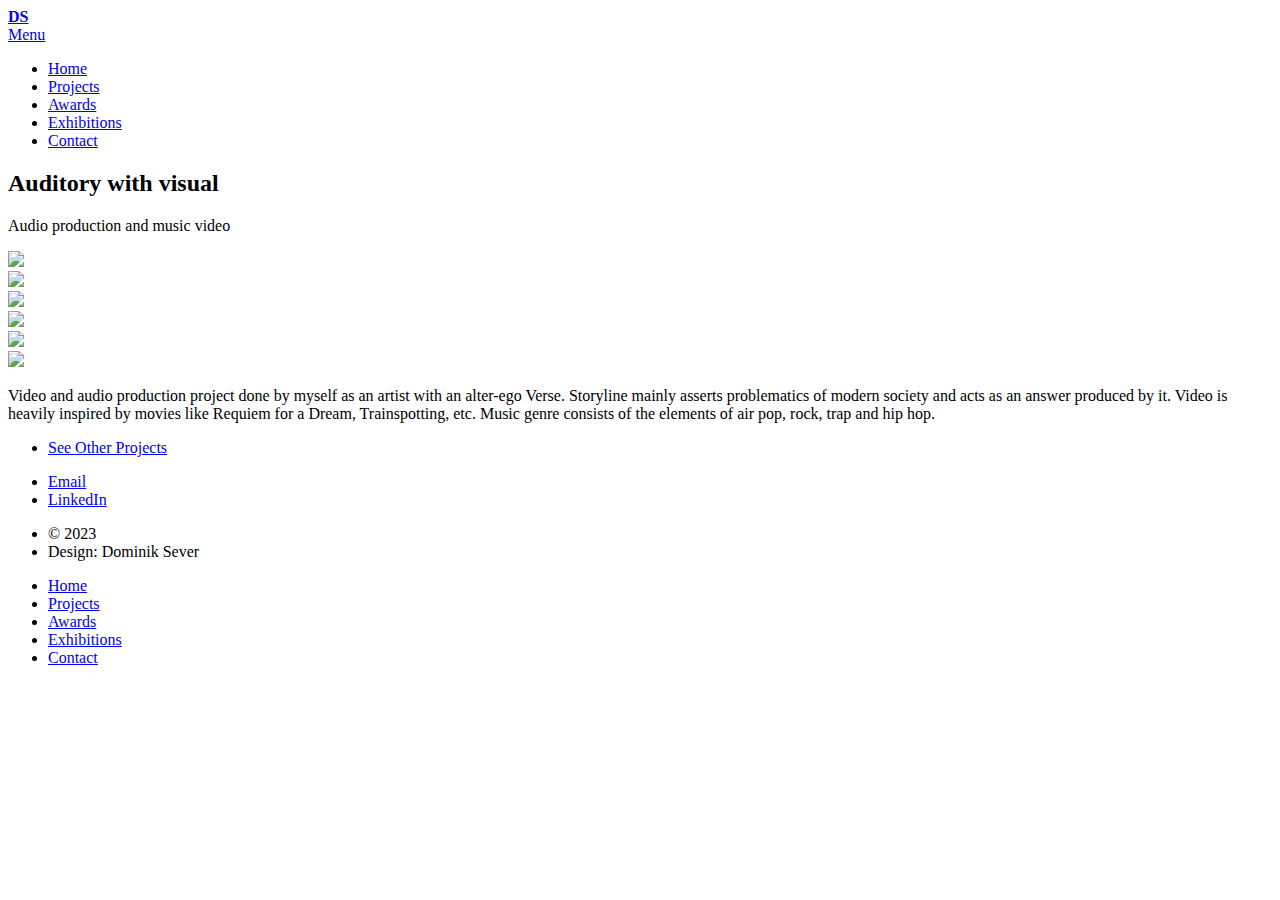
==== auditory-with-visual.html @ b3b7bebe "Add files via upload" ====
<!DOCTYPE HTML>
<!--
	Forty by HTML5 UP
	html5up.net | @ajlkn
	Free for personal and commercial use under the CCA 3.0 license (html5up.net/license)
-->
<html>
	<head>
		<title>Dominik Sever</title>
		<meta charset="utf-8" />
		<meta name="viewport" content="width=device-width, initial-scale=1, user-scalable=no" />
		<link rel="stylesheet" href="assets/css/main.css" />
		<noscript><link rel="stylesheet" href="assets/css/noscript.css" /></noscript>
	</head>
	<body class="is-preload">

	<!-- Wrapper -->
		<div id="wrapper">

				<!-- Header -->
					<header id="header" class="alt">
						<a href="index.html" class="logo"><strong>DS</strong> <span></span></a>
						<nav>
							<a href="#menu">Menu</a>
						</nav>
					</header>

				<!-- Menu -->
					<nav id="menu">
						<ul class="links">
							<li><a href="index.html">Home</a></li>
							<li><a href="index.html#projects" class="scrolly">Projects</a></li>
							<li><a href="index.html#awards" class="scrolly">Awards</a></li>
							<li><a href="index.html#exhibitions" class="scrolly">Exhibitions</a></li>
							<li><a href="index.html#contact" class="scrolly">Contact</a></li>
						</ul>
					</nav>

		

				<!-- Project Title -->
					<section id="projectpage" class="major">
						<div class="inner">
							<header class="major">
								<h2>Auditory with visual</h2>
								<p>Audio production and music video</p>
							</header>													
						</div>
					</section>
					
	

				<!-- Gallery -->
				<section id="one">
					<div class="inner">																																
						<div class="masonry">
							<div class="galleryitem">						
								<img src="images/articles/auditorywithvisual/auditory-with-visual-02.jpg">
							</div>
							<div class="galleryitem">							
								<img src="images/articles/auditorywithvisual/auditory-with-visual-04.jpg">
							</div>
							<div class="galleryitem">								
								<img src="images/articles/auditorywithvisual/auditory-with-visual-05.jpg">
							</div>				
							<div class="galleryitem">								
								<img src="images/articles/auditorywithvisual/auditory-with-visual-06.jpg">
							</div>	
							<div class="galleryitem">								
								<img src="images/articles/auditorywithvisual/auditory-with-visual-07.jpg">
							</div>			
							<div class="galleryitem">								
								<img src="images/articles/auditorywithvisual/auditory-with-visual-08.jpg">
							</div>																					
						</div>						
					</div>
				</section>									

				<!-- Description -->
				<section id="one" class="fadein">
					<div class="inner">
						<p>Video and audio production project done by myself as an artist with an alter-ego Verse. Storyline mainly asserts problematics of modern society and acts as an answer produced by it. Video is heavily inspired by movies like Requiem for a Dream, Trainspotting, etc. Music genre consists of the elements of air pop, rock, trap and hip hop.</p>
					</div>
				</section>	

				<!-- Other projects button -->
				<section id="one" class="fadein, bttnspace">
					<div class="inner">										
						<ul class="actions stacked">
							<li><a href="index.html#projects" class="button fit scrolly">See Other Projects</i></a></li>
						</ul>
					</div>
				</section>											

				<!-- Footer -->
				<footer id="footer">
					<div class="inner">
						<ul class="icons">		
							<li><a href="mailto:contact@dominiksever.com" class="icon solid alt fa-envelope"><span class="label">Email</span></a></li>
							<li><a href="https://www.linkedin.com/in/dominik-sever/" target="_blank" class="icon brands alt fa-linkedin-in"><span class="label">LinkedIn</span></a></li>
						</ul>			
						<ul class="copyright">
							<li>&copy; 2023</li>
							<li>Design: Dominik Sever</li>
						</ul>
						<ul class="copyright">
							<li><a href="index.html">Home</a></li>
							<li><a href="index.html#projects">Projects</a></li>
							<li><a href="index.html#awards">Awards</a></li>
							<li><a href="index.html#exhibitions">Exhibitions</a></li>
							<li><a href="index.html#contact">Contact</a></li>							
						</ul>
					</div>
				</footer>

			
		</div>

			

		<!-- Scripts -->
			<script src="assets/js/jquery.min.js"></script>
			<script src="assets/js/jquery.scrolly.min.js"></script>
			<script src="assets/js/jquery.scrollex.min.js"></script>
			<script src="assets/js/browser.min.js"></script>
			<script src="assets/js/breakpoints.min.js"></script>
			<script src="assets/js/util.js"></script>
			<script src="assets/js/main.js"></script>

	</body>
</html>
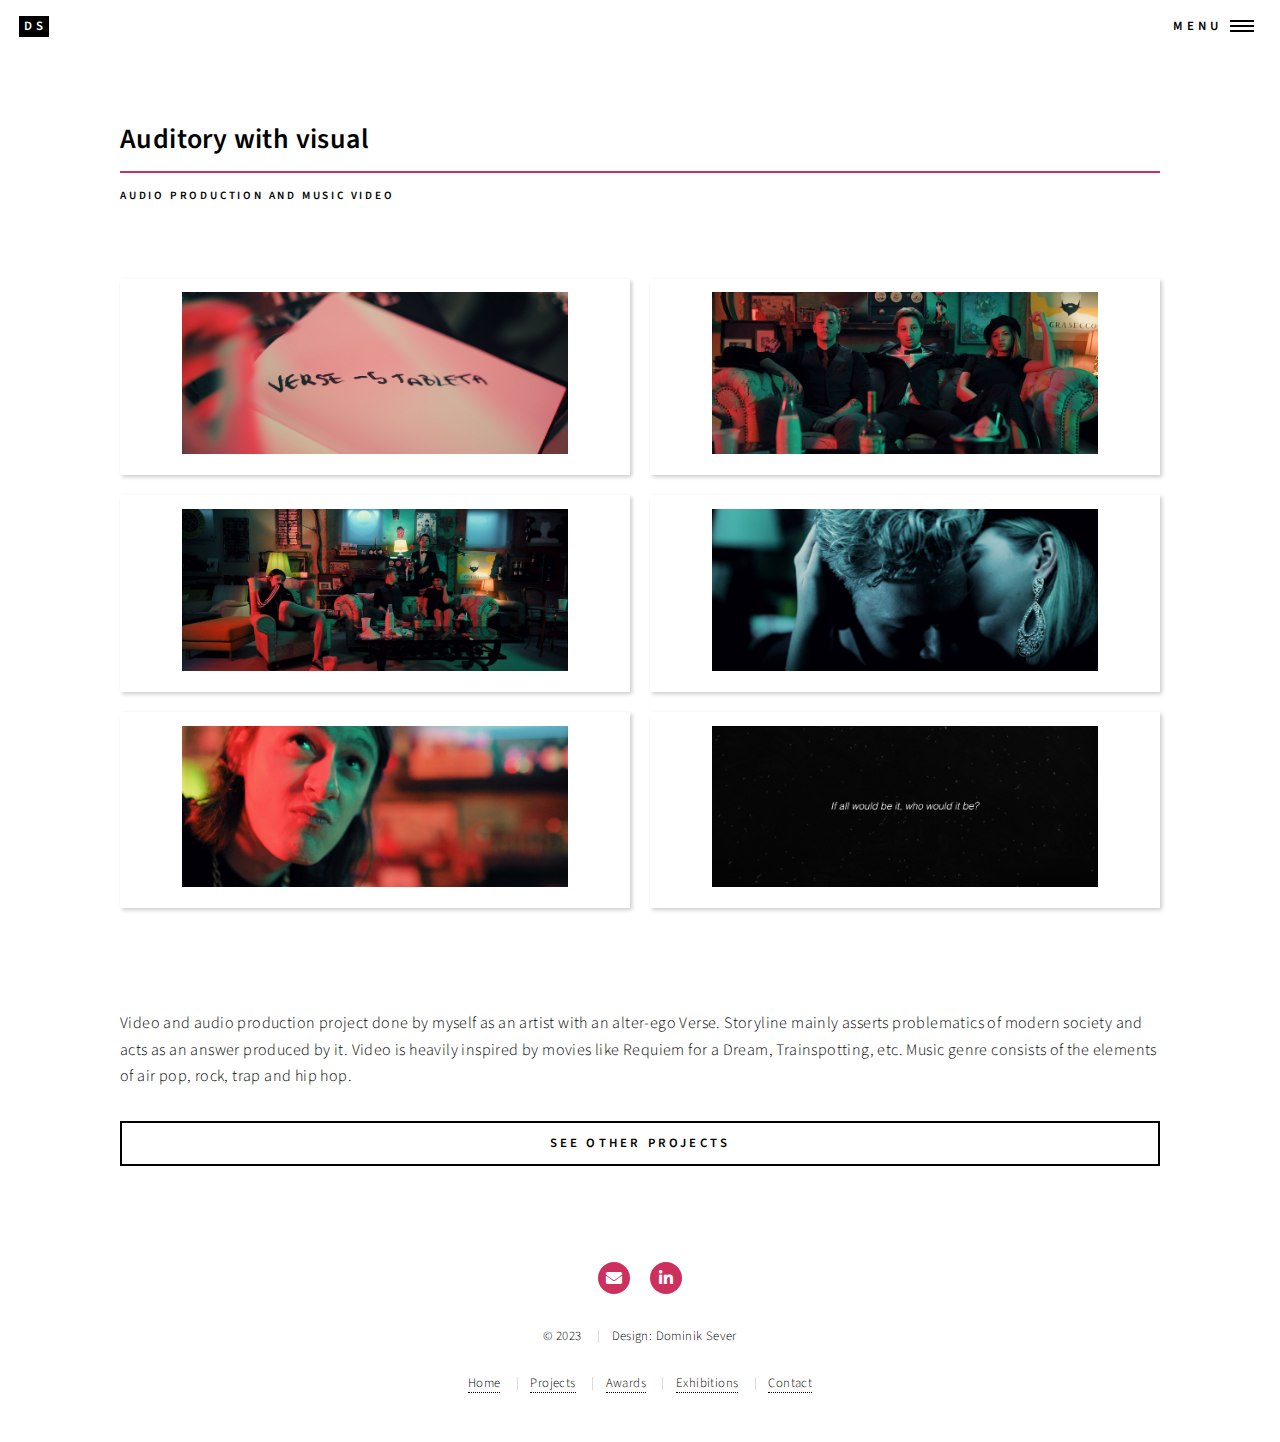
==== commit eb31473e: "Add files via upload" ====
--- a/auditory-with-visual.html
+++ b/auditory-with-visual.html
@@ -1,8 +1,6 @@
 <!DOCTYPE HTML>
 <!--
-	Forty by HTML5 UP
-	html5up.net | @ajlkn
-	Free for personal and commercial use under the CCA 3.0 license (html5up.net/license)
+	Design: Dominik Sever
 -->
 <html>
 	<head>
@@ -19,7 +17,7 @@
 
 				<!-- Header -->
 					<header id="header" class="alt">
-						<a href="index.html" class="logo"><strong>DS</strong> <span></span></a>
+						<a href="./" class="logo"><strong>DS</strong> <span></span></a>
 						<nav>
 							<a href="#menu">Menu</a>
 						</nav>
@@ -28,11 +26,11 @@
 				<!-- Menu -->
 					<nav id="menu">
 						<ul class="links">
-							<li><a href="index.html">Home</a></li>
-							<li><a href="index.html#projects" class="scrolly">Projects</a></li>
-							<li><a href="index.html#awards" class="scrolly">Awards</a></li>
-							<li><a href="index.html#exhibitions" class="scrolly">Exhibitions</a></li>
-							<li><a href="index.html#contact" class="scrolly">Contact</a></li>
+							<li><a href="./">Home</a></li>
+							<li><a href="./#projects" class="scrolly">Projects</a></li>
+							<li><a href="./#awards" class="scrolly">Awards</a></li>
+							<li><a href="./#exhibitions" class="scrolly">Exhibitions</a></li>
+							<li><a href="./#contact" class="scrolly">Contact</a></li>
 						</ul>
 					</nav>
 
@@ -87,7 +85,7 @@
 				<section id="one" class="fadein, bttnspace">
 					<div class="inner">										
 						<ul class="actions stacked">
-							<li><a href="index.html#projects" class="button fit scrolly">See Other Projects</i></a></li>
+							<li><a href="./#projects" class="button fit scrolly">See Other Projects</i></a></li>
 						</ul>
 					</div>
 				</section>											
@@ -104,11 +102,11 @@
 							<li>Design: Dominik Sever</li>
 						</ul>
 						<ul class="copyright">
-							<li><a href="index.html">Home</a></li>
-							<li><a href="index.html#projects">Projects</a></li>
-							<li><a href="index.html#awards">Awards</a></li>
-							<li><a href="index.html#exhibitions">Exhibitions</a></li>
-							<li><a href="index.html#contact">Contact</a></li>							
+							<li><a href="./">Home</a></li>
+							<li><a href="./#projects">Projects</a></li>
+							<li><a href="./#awards">Awards</a></li>
+							<li><a href="./#exhibitions">Exhibitions</a></li>
+							<li><a href="./#contact">Contact</a></li>							
 						</ul>
 					</div>
 				</footer>
--- a/assets/css/main.css
+++ b/assets/css/main.css
@@ -0,0 +1,4874 @@
+@import url(fontawesome-all.min.css);
+@import url("https://fonts.googleapis.com/css?family=Source+Sans+Pro:300,300italic,600,600italic");
+
+/*
+	Forty by HTML5 UP
+	html5up.net | @ajlkn
+	Free for personal and commercial use under the CCA 3.0 license (html5up.net/license)
+*/
+
+html, body, div, span, applet, object,
+iframe, h1, h2, h3, h4, h5, h6, p, blockquote,
+pre, a, abbr, acronym, address, big, cite,
+code, del, dfn, em, img, ins, kbd, q, s, samp,
+small, strike, strong, sub, sup, tt, var, b,
+u, i, center, dl, dt, dd, ol, ul, li, fieldset,
+form, label, legend, table, caption, tbody,
+tfoot, thead, tr, th, td, article, aside,
+canvas, details, embed, figure, figcaption,
+footer, header, hgroup, menu, nav, output, ruby,
+section, summary, time, mark, audio, video {
+	margin: 0;
+	padding: 0;
+	border: 0;
+	font-size: 100%;
+	font: inherit;
+	vertical-align: baseline;}
+
+article, aside, details, figcaption, figure,
+footer, header, hgroup, menu, nav, section {
+	display: block;}
+
+body {
+	line-height: 1;
+}
+
+ol, ul {
+	list-style: none;
+}
+
+blockquote, q {
+	quotes: none;
+}
+
+	blockquote:before, blockquote:after, q:before, q:after {
+		content: '';
+		content: none;
+	}
+
+table {
+	border-collapse: collapse;
+	border-spacing: 0;
+}
+
+body {
+	-webkit-text-size-adjust: none;
+}
+
+mark {
+	background-color: transparent;
+	color: inherit;
+}
+
+input::-moz-focus-inner {
+	border: 0;
+	padding: 0;
+}
+
+input, select, textarea {
+	-moz-appearance: none;
+	-webkit-appearance: none;
+	-ms-appearance: none;
+	appearance: none;
+}
+
+/* Basic */
+
+	@-ms-viewport {
+		width: device-width;
+	}
+
+	body {
+		-ms-overflow-style: scrollbar;
+	}
+
+	@media screen and (max-width: 480px) {
+
+		html, body {
+			min-width: 320px;
+		}
+
+	}
+
+	html {
+		box-sizing: border-box;
+	}
+
+	*, *:before, *:after {
+		box-sizing: inherit;
+	}
+
+	body {
+		background: #ffffff;
+	}
+
+		
+
+/* Type */
+
+	body, input, select, textarea {
+		color: #000000;
+		font-family: "Source Sans Pro", Helvetica, sans-serif;
+		font-size: 17pt;
+		font-weight: 300;
+		letter-spacing: 0.025em;
+		line-height: 1.65;
+	}
+
+		@media screen and (max-width: 1680px) {
+
+			body, input, select, textarea {
+				font-size: 14pt;
+			}
+
+		}
+
+		@media screen and (max-width: 1280px) {
+
+			body, input, select, textarea {
+				font-size: 12pt;
+			}
+
+		}
+
+		@media screen and (max-width: 360px) {
+
+			body, input, select, textarea {
+				font-size: 11pt;
+			}
+
+		}
+
+	a {
+		-moz-transition: color 0.2s ease-in-out, border-bottom-color 0.2s ease-in-out;
+		-webkit-transition: color 0.2s ease-in-out, border-bottom-color 0.2s ease-in-out;
+		-ms-transition: color 0.2s ease-in-out, border-bottom-color 0.2s ease-in-out;
+		transition: color 0.2s ease-in-out, border-bottom-color 0.2s ease-in-out;
+		border-bottom: dotted 1px;
+		color: inherit;
+		text-decoration: none;
+	}
+
+		a:hover {
+			border-bottom-color: transparent;
+			color: #ce305d !important;
+		}
+
+		a:active {
+			color: #95f095;
+		}
+
+	strong, b {
+		color: #ffffff;
+		font-weight: 600;
+	}
+
+	em, i {
+		font-style: italic;
+	}
+
+	p {
+		margin: 0 0 2em 0;
+	}
+
+	h1, h2, h3, h4, h5, h6 {
+		color: #000000;
+		font-weight: 600;
+		line-height: 1.65;
+		margin: 0 0 1em 0;
+	}
+
+		h1 a, h2 a, h3 a, h4 a, h5 a, h6 a {
+			color: inherit;
+			border-bottom: 0;
+		}
+
+	h1 {
+		font-size: 2.5em;
+	}
+
+	h2 {
+		font-size: 1.75em;
+	}
+
+	h3 {
+		font-size: 1.35em;
+	}
+
+	h4 {
+		font-size: 1.1em;
+	}
+
+	h5 {
+		font-size: 0.9em;
+	}
+
+	h6 {
+		font-size: 0.7em;
+	}
+
+	@media screen and (max-width: 736px) {
+
+		h1 {
+			font-size: 2em;
+		}
+
+		h2 {
+			font-size: 1.5em;
+		}
+
+		h3 {
+			font-size: 1.25em;
+		}
+
+	}
+
+	sub {
+		font-size: 0.8em;
+		position: relative;
+		top: 0.5em;
+	}
+
+	sup {
+		font-size: 0.8em;
+		position: relative;
+		top: -0.5em;
+	}
+
+	blockquote {
+		border-left: solid 4px rgba(212, 212, 255, 0.1);
+		font-style: italic;
+		margin: 0 0 2em 0;
+		padding: 0.5em 0 0.5em 2em;
+	}
+
+	code {
+		background: rgba(212, 212, 255, 0.035);
+		font-family: "Courier New", monospace;
+		font-size: 0.9em;
+		margin: 0 0.25em;
+		padding: 0.25em 0.65em;
+	}
+
+	pre {
+		-webkit-overflow-scrolling: touch;
+		font-family: "Courier New", monospace;
+		font-size: 0.9em;
+		margin: 0 0 2em 0;
+	}
+
+		pre code {
+			display: block;
+			line-height: 1.75;
+			padding: 1em 1.5em;
+			overflow-x: auto;
+		}
+
+	hr {
+		border: 0;
+		border-bottom: solid 1px rgba(212, 212, 255, 0.1);
+		margin: 2em 0;
+	}
+
+		hr.major {
+			margin: 3em 0;
+		}
+
+	.align-left {
+		text-align: left;
+	}
+
+	.align-center {
+		text-align: center;
+	}
+
+	.align-right {
+		text-align: right;
+	}
+
+/* Row */
+
+	.row {
+		display: flex;
+		flex-wrap: wrap;
+		box-sizing: border-box;
+		align-items: stretch;
+	}
+
+		.row > * {
+			box-sizing: border-box;
+		}
+
+		.row.gtr-uniform > * > :last-child {
+			margin-bottom: 0;
+		}
+
+		.row.aln-left {
+			justify-content: flex-start;
+		}
+
+		.row.aln-center {
+			justify-content: center;
+		}
+
+		.row.aln-right {
+			justify-content: flex-end;
+		}
+
+		.row.aln-top {
+			align-items: flex-start;
+		}
+
+		.row.aln-middle {
+			align-items: center;
+		}
+
+		.row.aln-bottom {
+			align-items: flex-end;
+		}
+
+		.row > .imp {
+			order: -1;
+		}
+
+		.row > .col-1 {
+			width: 8.33333%;
+		}
+
+		.row > .off-1 {
+			margin-left: 8.33333%;
+		}
+
+		.row > .col-2 {
+			width: 16.66667%;
+		}
+
+		.row > .off-2 {
+			margin-left: 16.66667%;
+		}
+
+		.row > .col-3 {
+			width: 25%;
+		}
+
+		.row > .off-3 {
+			margin-left: 25%;
+		}
+
+		.row > .col-4 {
+			width: 33.33333%;
+		}
+
+		.row > .off-4 {
+			margin-left: 33.33333%;
+		}
+
+		.row > .col-5 {
+			width: 41.66667%;
+		}
+
+		.row > .off-5 {
+			margin-left: 41.66667%;
+		}
+
+		.row > .col-6 {
+			width: 50%;
+		}
+
+		.row > .off-6 {
+			margin-left: 50%;
+		}
+
+		.row > .col-7 {
+			width: 58.33333%;
+		}
+
+		.row > .off-7 {
+			margin-left: 58.33333%;
+		}
+
+		.row > .col-8 {
+			width: 66.66667%;
+		}
+
+		.row > .off-8 {
+			margin-left: 66.66667%;
+		}
+
+		.row > .col-9 {
+			width: 75%;
+		}
+
+		.row > .off-9 {
+			margin-left: 75%;
+		}
+
+		.row > .col-10 {
+			width: 83.33333%;
+		}
+
+		.row > .off-10 {
+			margin-left: 83.33333%;
+		}
+
+		.row > .col-11 {
+			width: 91.66667%;
+		}
+
+		.row > .off-11 {
+			margin-left: 91.66667%;
+		}
+
+		.row > .col-12 {
+			width: 100%;
+		}
+
+		.row > .off-12 {
+			margin-left: 100%;
+		}
+
+		.row.gtr-0 {
+			margin-top: 0;
+			margin-left: 0em;
+		}
+
+			.row.gtr-0 > * {
+				padding: 0 0 0 0em;
+			}
+
+			.row.gtr-0.gtr-uniform {
+				margin-top: 0em;
+			}
+
+				.row.gtr-0.gtr-uniform > * {
+					padding-top: 0em;
+				}
+
+		.row.gtr-25 {
+			margin-top: 0;
+			margin-left: -0.5em;
+		}
+
+			.row.gtr-25 > * {
+				padding: 0 0 0 0.5em;
+			}
+
+			.row.gtr-25.gtr-uniform {
+				margin-top: -0.5em;
+			}
+
+				.row.gtr-25.gtr-uniform > * {
+					padding-top: 0.5em;
+				}
+
+		.row.gtr-50 {
+			margin-top: 0;
+			margin-left: -1em;
+		}
+
+			.row.gtr-50 > * {
+				padding: 0 0 0 1em;
+			}
+
+			.row.gtr-50.gtr-uniform {
+				margin-top: -1em;
+			}
+
+				.row.gtr-50.gtr-uniform > * {
+					padding-top: 1em;
+				}
+
+		.row {
+			margin-top: 0;
+			margin-left: -2em;
+		}
+
+			.row > * {
+				padding: 0 0 0 2em;
+			}
+
+			.row.gtr-uniform {
+				margin-top: -2em;
+			}
+
+				.row.gtr-uniform > * {
+					padding-top: 2em;
+				}
+
+		.row.gtr-150 {
+			margin-top: 0;
+			margin-left: -3em;
+		}
+
+			.row.gtr-150 > * {
+				padding: 0 0 0 3em;
+			}
+
+			.row.gtr-150.gtr-uniform {
+				margin-top: -3em;
+			}
+
+				.row.gtr-150.gtr-uniform > * {
+					padding-top: 3em;
+				}
+
+		.row.gtr-200 {
+			margin-top: 0;
+			margin-left: -4em;
+		}
+
+			.row.gtr-200 > * {
+				padding: 0 0 0 4em;
+			}
+
+			.row.gtr-200.gtr-uniform {
+				margin-top: -4em;
+			}
+
+				.row.gtr-200.gtr-uniform > * {
+					padding-top: 4em;
+				}
+
+		@media screen and (max-width: 1680px) {
+
+			.row {
+				display: flex;
+				flex-wrap: wrap;
+				box-sizing: border-box;
+				align-items: stretch;
+			}
+
+				.row > * {
+					box-sizing: border-box;
+				}
+
+				.row.gtr-uniform > * > :last-child {
+					margin-bottom: 0;
+				}
+
+				.row.aln-left {
+					justify-content: flex-start;
+				}
+
+				.row.aln-center {
+					justify-content: center;
+				}
+
+				.row.aln-right {
+					justify-content: flex-end;
+				}
+
+				.row.aln-top {
+					align-items: flex-start;
+				}
+
+				.row.aln-middle {
+					align-items: center;
+				}
+
+				.row.aln-bottom {
+					align-items: flex-end;
+				}
+
+				.row > .imp-xlarge {
+					order: -1;
+				}
+
+				.row > .col-1-xlarge {
+					width: 8.33333%;
+				}
+
+				.row > .off-1-xlarge {
+					margin-left: 8.33333%;
+				}
+
+				.row > .col-2-xlarge {
+					width: 16.66667%;
+				}
+
+				.row > .off-2-xlarge {
+					margin-left: 16.66667%;
+				}
+
+				.row > .col-3-xlarge {
+					width: 25%;
+				}
+
+				.row > .off-3-xlarge {
+					margin-left: 25%;
+				}
+
+				.row > .col-4-xlarge {
+					width: 33.33333%;
+				}
+
+				.row > .off-4-xlarge {
+					margin-left: 33.33333%;
+				}
+
+				.row > .col-5-xlarge {
+					width: 41.66667%;
+				}
+
+				.row > .off-5-xlarge {
+					margin-left: 41.66667%;
+				}
+
+				.row > .col-6-xlarge {
+					width: 50%;
+				}
+
+				.row > .off-6-xlarge {
+					margin-left: 50%;
+				}
+
+				.row > .col-7-xlarge {
+					width: 58.33333%;
+				}
+
+				.row > .off-7-xlarge {
+					margin-left: 58.33333%;
+				}
+
+				.row > .col-8-xlarge {
+					width: 66.66667%;
+				}
+
+				.row > .off-8-xlarge {
+					margin-left: 66.66667%;
+				}
+
+				.row > .col-9-xlarge {
+					width: 75%;
+				}
+
+				.row > .off-9-xlarge {
+					margin-left: 75%;
+				}
+
+				.row > .col-10-xlarge {
+					width: 83.33333%;
+				}
+
+				.row > .off-10-xlarge {
+					margin-left: 83.33333%;
+				}
+
+				.row > .col-11-xlarge {
+					width: 91.66667%;
+				}
+
+				.row > .off-11-xlarge {
+					margin-left: 91.66667%;
+				}
+
+				.row > .col-12-xlarge {
+					width: 100%;
+				}
+
+				.row > .off-12-xlarge {
+					margin-left: 100%;
+				}
+
+				.row.gtr-0 {
+					margin-top: 0;
+					margin-left: 0em;
+				}
+
+					.row.gtr-0 > * {
+						padding: 0 0 0 0em;
+					}
+
+					.row.gtr-0.gtr-uniform {
+						margin-top: 0em;
+					}
+
+						.row.gtr-0.gtr-uniform > * {
+							padding-top: 0em;
+						}
+
+				.row.gtr-25 {
+					margin-top: 0;
+					margin-left: -0.5em;
+				}
+
+					.row.gtr-25 > * {
+						padding: 0 0 0 0.5em;
+					}
+
+					.row.gtr-25.gtr-uniform {
+						margin-top: -0.5em;
+					}
+
+						.row.gtr-25.gtr-uniform > * {
+							padding-top: 0.5em;
+						}
+
+				.row.gtr-50 {
+					margin-top: 0;
+					margin-left: -1em;
+				}
+
+					.row.gtr-50 > * {
+						padding: 0 0 0 1em;
+					}
+
+					.row.gtr-50.gtr-uniform {
+						margin-top: -1em;
+					}
+
+						.row.gtr-50.gtr-uniform > * {
+							padding-top: 1em;
+						}
+
+				.row {
+					margin-top: 0;
+					margin-left: -2em;
+				}
+
+					.row > * {
+						padding: 0 0 0 2em;
+					}
+
+					.row.gtr-uniform {
+						margin-top: -2em;
+					}
+
+						.row.gtr-uniform > * {
+							padding-top: 2em;
+						}
+
+				.row.gtr-150 {
+					margin-top: 0;
+					margin-left: -3em;
+				}
+
+					.row.gtr-150 > * {
+						padding: 0 0 0 3em;
+					}
+
+					.row.gtr-150.gtr-uniform {
+						margin-top: -3em;
+					}
+
+						.row.gtr-150.gtr-uniform > * {
+							padding-top: 3em;
+						}
+
+				.row.gtr-200 {
+					margin-top: 0;
+					margin-left: -4em;
+				}
+
+					.row.gtr-200 > * {
+						padding: 0 0 0 4em;
+					}
+
+					.row.gtr-200.gtr-uniform {
+						margin-top: -4em;
+					}
+
+						.row.gtr-200.gtr-uniform > * {
+							padding-top: 4em;
+						}
+
+		}
+
+		@media screen and (max-width: 1280px) {
+
+			.row {
+				display: flex;
+				flex-wrap: wrap;
+				box-sizing: border-box;
+				align-items: stretch;
+			}
+
+				.row > * {
+					box-sizing: border-box;
+				}
+
+				.row.gtr-uniform > * > :last-child {
+					margin-bottom: 0;
+				}
+
+				.row.aln-left {
+					justify-content: flex-start;
+				}
+
+				.row.aln-center {
+					justify-content: center;
+				}
+
+				.row.aln-right {
+					justify-content: flex-end;
+				}
+
+				.row.aln-top {
+					align-items: flex-start;
+				}
+
+				.row.aln-middle {
+					align-items: center;
+				}
+
+				.row.aln-bottom {
+					align-items: flex-end;
+				}
+
+				.row > .imp-large {
+					order: -1;
+				}
+
+				.row > .col-1-large {
+					width: 8.33333%;
+				}
+
+				.row > .off-1-large {
+					margin-left: 8.33333%;
+				}
+
+				.row > .col-2-large {
+					width: 16.66667%;
+				}
+
+				.row > .off-2-large {
+					margin-left: 16.66667%;
+				}
+
+				.row > .col-3-large {
+					width: 25%;
+				}
+
+				.row > .off-3-large {
+					margin-left: 25%;
+				}
+
+				.row > .col-4-large {
+					width: 33.33333%;
+				}
+
+				.row > .off-4-large {
+					margin-left: 33.33333%;
+				}
+
+				.row > .col-5-large {
+					width: 41.66667%;
+				}
+
+				.row > .off-5-large {
+					margin-left: 41.66667%;
+				}
+
+				.row > .col-6-large {
+					width: 50%;
+				}
+
+				.row > .off-6-large {
+					margin-left: 50%;
+				}
+
+				.row > .col-7-large {
+					width: 58.33333%;
+				}
+
+				.row > .off-7-large {
+					margin-left: 58.33333%;
+				}
+
+				.row > .col-8-large {
+					width: 66.66667%;
+				}
+
+				.row > .off-8-large {
+					margin-left: 66.66667%;
+				}
+
+				.row > .col-9-large {
+					width: 75%;
+				}
+
+				.row > .off-9-large {
+					margin-left: 75%;
+				}
+
+				.row > .col-10-large {
+					width: 83.33333%;
+				}
+
+				.row > .off-10-large {
+					margin-left: 83.33333%;
+				}
+
+				.row > .col-11-large {
+					width: 91.66667%;
+				}
+
+				.row > .off-11-large {
+					margin-left: 91.66667%;
+				}
+
+				.row > .col-12-large {
+					width: 100%;
+				}
+
+				.row > .off-12-large {
+					margin-left: 100%;
+				}
+
+				.row.gtr-0 {
+					margin-top: 0;
+					margin-left: 0em;
+				}
+
+					.row.gtr-0 > * {
+						padding: 0 0 0 0em;
+					}
+
+					.row.gtr-0.gtr-uniform {
+						margin-top: 0em;
+					}
+
+						.row.gtr-0.gtr-uniform > * {
+							padding-top: 0em;
+						}
+
+				.row.gtr-25 {
+					margin-top: 0;
+					margin-left: -0.375em;
+				}
+
+					.row.gtr-25 > * {
+						padding: 0 0 0 0.375em;
+					}
+
+					.row.gtr-25.gtr-uniform {
+						margin-top: -0.375em;
+					}
+
+						.row.gtr-25.gtr-uniform > * {
+							padding-top: 0.375em;
+						}
+
+				.row.gtr-50 {
+					margin-top: 0;
+					margin-left: -0.75em;
+				}
+
+					.row.gtr-50 > * {
+						padding: 0 0 0 0.75em;
+					}
+
+					.row.gtr-50.gtr-uniform {
+						margin-top: -0.75em;
+					}
+
+						.row.gtr-50.gtr-uniform > * {
+							padding-top: 0.75em;
+						}
+
+				.row {
+					margin-top: 0;
+					margin-left: -1.5em;
+				}
+
+					.row > * {
+						padding: 0 0 0 1.5em;
+					}
+
+					.row.gtr-uniform {
+						margin-top: -1.5em;
+					}
+
+						.row.gtr-uniform > * {
+							padding-top: 1.5em;
+						}
+
+				.row.gtr-150 {
+					margin-top: 0;
+					margin-left: -2.25em;
+				}
+
+					.row.gtr-150 > * {
+						padding: 0 0 0 2.25em;
+					}
+
+					.row.gtr-150.gtr-uniform {
+						margin-top: -2.25em;
+					}
+
+						.row.gtr-150.gtr-uniform > * {
+							padding-top: 2.25em;
+						}
+
+				.row.gtr-200 {
+					margin-top: 0;
+					margin-left: -3em;
+				}
+
+					.row.gtr-200 > * {
+						padding: 0 0 0 3em;
+					}
+
+					.row.gtr-200.gtr-uniform {
+						margin-top: -3em;
+					}
+
+						.row.gtr-200.gtr-uniform > * {
+							padding-top: 3em;
+						}
+
+		}
+
+		@media screen and (max-width: 980px) {
+
+			.row {
+				display: flex;
+				flex-wrap: wrap;
+				box-sizing: border-box;
+				align-items: stretch;
+			}
+
+				.row > * {
+					box-sizing: border-box;
+				}
+
+				.row.gtr-uniform > * > :last-child {
+					margin-bottom: 0;
+				}
+
+				.row.aln-left {
+					justify-content: flex-start;
+				}
+
+				.row.aln-center {
+					justify-content: center;
+				}
+
+				.row.aln-right {
+					justify-content: flex-end;
+				}
+
+				.row.aln-top {
+					align-items: flex-start;
+				}
+
+				.row.aln-middle {
+					align-items: center;
+				}
+
+				.row.aln-bottom {
+					align-items: flex-end;
+				}
+
+				.row > .imp-medium {
+					order: -1;
+				}
+
+				.row > .col-1-medium {
+					width: 8.33333%;
+				}
+
+				.row > .off-1-medium {
+					margin-left: 8.33333%;
+				}
+
+				.row > .col-2-medium {
+					width: 16.66667%;
+				}
+
+				.row > .off-2-medium {
+					margin-left: 16.66667%;
+				}
+
+				.row > .col-3-medium {
+					width: 25%;
+				}
+
+				.row > .off-3-medium {
+					margin-left: 25%;
+				}
+
+				.row > .col-4-medium {
+					width: 33.33333%;
+				}
+
+				.row > .off-4-medium {
+					margin-left: 33.33333%;
+				}
+
+				.row > .col-5-medium {
+					width: 41.66667%;
+				}
+
+				.row > .off-5-medium {
+					margin-left: 41.66667%;
+				}
+
+				.row > .col-6-medium {
+					width: 50%;
+				}
+
+				.row > .off-6-medium {
+					margin-left: 50%;
+				}
+
+				.row > .col-7-medium {
+					width: 58.33333%;
+				}
+
+				.row > .off-7-medium {
+					margin-left: 58.33333%;
+				}
+
+				.row > .col-8-medium {
+					width: 66.66667%;
+				}
+
+				.row > .off-8-medium {
+					margin-left: 66.66667%;
+				}
+
+				.row > .col-9-medium {
+					width: 75%;
+				}
+
+				.row > .off-9-medium {
+					margin-left: 75%;
+				}
+
+				.row > .col-10-medium {
+					width: 83.33333%;
+				}
+
+				.row > .off-10-medium {
+					margin-left: 83.33333%;
+				}
+
+				.row > .col-11-medium {
+					width: 91.66667%;
+				}
+
+				.row > .off-11-medium {
+					margin-left: 91.66667%;
+				}
+
+				.row > .col-12-medium {
+					width: 100%;
+				}
+
+				.row > .off-12-medium {
+					margin-left: 100%;
+				}
+
+				.row.gtr-0 {
+					margin-top: 0;
+					margin-left: 0em;
+				}
+
+					.row.gtr-0 > * {
+						padding: 0 0 0 0em;
+					}
+
+					.row.gtr-0.gtr-uniform {
+						margin-top: 0em;
+					}
+
+						.row.gtr-0.gtr-uniform > * {
+							padding-top: 0em;
+						}
+
+				.row.gtr-25 {
+					margin-top: 0;
+					margin-left: -0.375em;
+				}
+
+					.row.gtr-25 > * {
+						padding: 0 0 0 0.375em;
+					}
+
+					.row.gtr-25.gtr-uniform {
+						margin-top: -0.375em;
+					}
+
+						.row.gtr-25.gtr-uniform > * {
+							padding-top: 0.375em;
+						}
+
+				.row.gtr-50 {
+					margin-top: 0;
+					margin-left: -0.75em;
+				}
+
+					.row.gtr-50 > * {
+						padding: 0 0 0 0.75em;
+					}
+
+					.row.gtr-50.gtr-uniform {
+						margin-top: -0.75em;
+					}
+
+						.row.gtr-50.gtr-uniform > * {
+							padding-top: 0.75em;
+						}
+
+				.row {
+					margin-top: 0;
+					margin-left: -1.5em;
+				}
+
+					.row > * {
+						padding: 0 0 0 1.5em;
+					}
+
+					.row.gtr-uniform {
+						margin-top: -1.5em;
+					}
+
+						.row.gtr-uniform > * {
+							padding-top: 1.5em;
+						}
+
+				.row.gtr-150 {
+					margin-top: 0;
+					margin-left: -2.25em;
+				}
+
+					.row.gtr-150 > * {
+						padding: 0 0 0 2.25em;
+					}
+
+					.row.gtr-150.gtr-uniform {
+						margin-top: -2.25em;
+					}
+
+						.row.gtr-150.gtr-uniform > * {
+							padding-top: 2.25em;
+						}
+
+				.row.gtr-200 {
+					margin-top: 0;
+					margin-left: -3em;
+				}
+
+					.row.gtr-200 > * {
+						padding: 0 0 0 3em;
+					}
+
+					.row.gtr-200.gtr-uniform {
+						margin-top: -3em;
+					}
+
+						.row.gtr-200.gtr-uniform > * {
+							padding-top: 3em;
+						}
+
+		}
+
+		@media screen and (max-width: 736px) {
+
+			.row {
+				display: flex;
+				flex-wrap: wrap;
+				box-sizing: border-box;
+				align-items: stretch;
+			}
+
+				.row > * {
+					box-sizing: border-box;
+				}
+
+				.row.gtr-uniform > * > :last-child {
+					margin-bottom: 0;
+				}
+
+				.row.aln-left {
+					justify-content: flex-start;
+				}
+
+				.row.aln-center {
+					justify-content: center;
+				}
+
+				.row.aln-right {
+					justify-content: flex-end;
+				}
+
+				.row.aln-top {
+					align-items: flex-start;
+				}
+
+				.row.aln-middle {
+					align-items: center;
+				}
+
+				.row.aln-bottom {
+					align-items: flex-end;
+				}
+
+				.row > .imp-small {
+					order: -1;
+				}
+
+				.row > .col-1-small {
+					width: 8.33333%;
+				}
+
+				.row > .off-1-small {
+					margin-left: 8.33333%;
+				}
+
+				.row > .col-2-small {
+					width: 16.66667%;
+				}
+
+				.row > .off-2-small {
+					margin-left: 16.66667%;
+				}
+
+				.row > .col-3-small {
+					width: 25%;
+				}
+
+				.row > .off-3-small {
+					margin-left: 25%;
+				}
+
+				.row > .col-4-small {
+					width: 33.33333%;
+				}
+
+				.row > .off-4-small {
+					margin-left: 33.33333%;
+				}
+
+				.row > .col-5-small {
+					width: 41.66667%;
+				}
+
+				.row > .off-5-small {
+					margin-left: 41.66667%;
+				}
+
+				.row > .col-6-small {
+					width: 50%;
+				}
+
+				.row > .off-6-small {
+					margin-left: 50%;
+				}
+
+				.row > .col-7-small {
+					width: 58.33333%;
+				}
+
+				.row > .off-7-small {
+					margin-left: 58.33333%;
+				}
+
+				.row > .col-8-small {
+					width: 66.66667%;
+				}
+
+				.row > .off-8-small {
+					margin-left: 66.66667%;
+				}
+
+				.row > .col-9-small {
+					width: 75%;
+				}
+
+				.row > .off-9-small {
+					margin-left: 75%;
+				}
+
+				.row > .col-10-small {
+					width: 83.33333%;
+				}
+
+				.row > .off-10-small {
+					margin-left: 83.33333%;
+				}
+
+				.row > .col-11-small {
+					width: 91.66667%;
+				}
+
+				.row > .off-11-small {
+					margin-left: 91.66667%;
+				}
+
+				.row > .col-12-small {
+					width: 100%;
+				}
+
+				.row > .off-12-small {
+					margin-left: 100%;
+				}
+
+				.row.gtr-0 {
+					margin-top: 0;
+					margin-left: 0em;
+				}
+
+					.row.gtr-0 > * {
+						padding: 0 0 0 0em;
+					}
+
+					.row.gtr-0.gtr-uniform {
+						margin-top: 0em;
+					}
+
+						.row.gtr-0.gtr-uniform > * {
+							padding-top: 0em;
+						}
+
+				.row.gtr-25 {
+					margin-top: 0;
+					margin-left: -0.3125em;
+				}
+
+					.row.gtr-25 > * {
+						padding: 0 0 0 0.3125em;
+					}
+
+					.row.gtr-25.gtr-uniform {
+						margin-top: -0.3125em;
+					}
+
+						.row.gtr-25.gtr-uniform > * {
+							padding-top: 0.3125em;
+						}
+
+				.row.gtr-50 {
+					margin-top: 0;
+					margin-left: -0.625em;
+				}
+
+					.row.gtr-50 > * {
+						padding: 0 0 0 0.625em;
+					}
+
+					.row.gtr-50.gtr-uniform {
+						margin-top: -0.625em;
+					}
+
+						.row.gtr-50.gtr-uniform > * {
+							padding-top: 0.625em;
+						}
+
+				.row {
+					margin-top: 0;
+					margin-left: -1.25em;
+				}
+
+					.row > * {
+						padding: 0 0 0 1.25em;
+					}
+
+					.row.gtr-uniform {
+						margin-top: -1.25em;
+					}
+
+						.row.gtr-uniform > * {
+							padding-top: 1.25em;
+						}
+
+				.row.gtr-150 {
+					margin-top: 0;
+					margin-left: -1.875em;
+				}
+
+					.row.gtr-150 > * {
+						padding: 0 0 0 1.875em;
+					}
+
+					.row.gtr-150.gtr-uniform {
+						margin-top: -1.875em;
+					}
+
+						.row.gtr-150.gtr-uniform > * {
+							padding-top: 1.875em;
+						}
+
+				.row.gtr-200 {
+					margin-top: 0;
+					margin-left: -2.5em;
+				}
+
+					.row.gtr-200 > * {
+						padding: 0 0 0 2.5em;
+					}
+
+					.row.gtr-200.gtr-uniform {
+						margin-top: -2.5em;
+					}
+
+						.row.gtr-200.gtr-uniform > * {
+							padding-top: 2.5em;
+						}
+
+		}
+
+		@media screen and (max-width: 480px) {
+
+			.row {
+				display: flex;
+				flex-wrap: wrap;
+				box-sizing: border-box;
+				align-items: stretch;
+			}
+
+				.row > * {
+					box-sizing: border-box;
+				}
+
+				.row.gtr-uniform > * > :last-child {
+					margin-bottom: 0;
+				}
+
+				.row.aln-left {
+					justify-content: flex-start;
+				}
+
+				.row.aln-center {
+					justify-content: center;
+				}
+
+				.row.aln-right {
+					justify-content: flex-end;
+				}
+
+				.row.aln-top {
+					align-items: flex-start;
+				}
+
+				.row.aln-middle {
+					align-items: center;
+				}
+
+				.row.aln-bottom {
+					align-items: flex-end;
+				}
+
+				.row > .imp-xsmall {
+					order: -1;
+				}
+
+				.row > .col-1-xsmall {
+					width: 8.33333%;
+				}
+
+				.row > .off-1-xsmall {
+					margin-left: 8.33333%;
+				}
+
+				.row > .col-2-xsmall {
+					width: 16.66667%;
+				}
+
+				.row > .off-2-xsmall {
+					margin-left: 16.66667%;
+				}
+
+				.row > .col-3-xsmall {
+					width: 25%;
+				}
+
+				.row > .off-3-xsmall {
+					margin-left: 25%;
+				}
+
+				.row > .col-4-xsmall {
+					width: 33.33333%;
+				}
+
+				.row > .off-4-xsmall {
+					margin-left: 33.33333%;
+				}
+
+				.row > .col-5-xsmall {
+					width: 41.66667%;
+				}
+
+				.row > .off-5-xsmall {
+					margin-left: 41.66667%;
+				}
+
+				.row > .col-6-xsmall {
+					width: 50%;
+				}
+
+				.row > .off-6-xsmall {
+					margin-left: 50%;
+				}
+
+				.row > .col-7-xsmall {
+					width: 58.33333%;
+				}
+
+				.row > .off-7-xsmall {
+					margin-left: 58.33333%;
+				}
+
+				.row > .col-8-xsmall {
+					width: 66.66667%;
+				}
+
+				.row > .off-8-xsmall {
+					margin-left: 66.66667%;
+				}
+
+				.row > .col-9-xsmall {
+					width: 75%;
+				}
+
+				.row > .off-9-xsmall {
+					margin-left: 75%;
+				}
+
+				.row > .col-10-xsmall {
+					width: 83.33333%;
+				}
+
+				.row > .off-10-xsmall {
+					margin-left: 83.33333%;
+				}
+
+				.row > .col-11-xsmall {
+					width: 91.66667%;
+				}
+
+				.row > .off-11-xsmall {
+					margin-left: 91.66667%;
+				}
+
+				.row > .col-12-xsmall {
+					width: 100%;
+				}
+
+				.row > .off-12-xsmall {
+					margin-left: 100%;
+				}
+
+				.row.gtr-0 {
+					margin-top: 0;
+					margin-left: 0em;
+				}
+
+					.row.gtr-0 > * {
+						padding: 0 0 0 0em;
+					}
+
+					.row.gtr-0.gtr-uniform {
+						margin-top: 0em;
+					}
+
+						.row.gtr-0.gtr-uniform > * {
+							padding-top: 0em;
+						}
+
+				.row.gtr-25 {
+					margin-top: 0;
+					margin-left: -0.3125em;
+				}
+
+					.row.gtr-25 > * {
+						padding: 0 0 0 0.3125em;
+					}
+
+					.row.gtr-25.gtr-uniform {
+						margin-top: -0.3125em;
+					}
+
+						.row.gtr-25.gtr-uniform > * {
+							padding-top: 0.3125em;
+						}
+
+				.row.gtr-50 {
+					margin-top: 0;
+					margin-left: -0.625em;
+				}
+
+					.row.gtr-50 > * {
+						padding: 0 0 0 0.625em;
+					}
+
+					.row.gtr-50.gtr-uniform {
+						margin-top: -0.625em;
+					}
+
+						.row.gtr-50.gtr-uniform > * {
+							padding-top: 0.625em;
+						}
+
+				.row {
+					margin-top: 0;
+					margin-left: -1.25em;
+				}
+
+					.row > * {
+						padding: 0 0 0 1.25em;
+					}
+
+					.row.gtr-uniform {
+						margin-top: -1.25em;
+					}
+
+						.row.gtr-uniform > * {
+							padding-top: 1.25em;
+						}
+
+				.row.gtr-150 {
+					margin-top: 0;
+					margin-left: -1.875em;
+				}
+
+					.row.gtr-150 > * {
+						padding: 0 0 0 1.875em;
+					}
+
+					.row.gtr-150.gtr-uniform {
+						margin-top: -1.875em;
+					}
+
+						.row.gtr-150.gtr-uniform > * {
+							padding-top: 1.875em;
+						}
+
+				.row.gtr-200 {
+					margin-top: 0;
+					margin-left: -2.5em;
+				}
+
+					.row.gtr-200 > * {
+						padding: 0 0 0 2.5em;
+					}
+
+					.row.gtr-200.gtr-uniform {
+						margin-top: -2.5em;
+					}
+
+						.row.gtr-200.gtr-uniform > * {
+							padding-top: 2.5em;
+						}
+
+		}
+
+/* Section/Article */
+
+	section.special, article.special {
+		text-align: center;
+	}
+
+	header.major {
+		width: -moz-max-content;
+		width: -webkit-max-content;
+		width: -ms-max-content;
+		width: max-content;
+		margin-bottom: 2em;
+	}
+
+		header.major > :first-child {
+			margin-bottom: 0;
+			width: calc(100% + 0.5em);
+		}
+
+			header.major > :first-child:after {
+				content: '';
+				background-color: #ffffff;
+				display: block;
+				height: 2px;
+				margin: 0.325em 0 0.5em 0;
+				width: 100%;
+			}
+
+		header.major > p {
+			font-size: 0.7em;
+			font-weight: 600;
+			letter-spacing: 0.25em;
+			margin-bottom: 0;
+			text-transform: uppercase;
+		}
+
+		body.is-ie header.major > :first-child:after {
+			max-width: 9em;
+		}
+
+		body.is-ie header.major > h1:after {
+			max-width: 100% !important;
+		}
+
+	@media screen and (max-width: 736px) {
+
+		header.major > p br {
+			display: none;
+		}
+
+	}
+
+/* Form */
+
+	form {
+		margin: 0 0 2em 0;
+	}
+
+		form > :last-child {
+			margin-bottom: 0;
+		}
+
+		form > .fields {
+			display: -moz-flex;
+			display: -webkit-flex;
+			display: -ms-flex;
+			display: flex;
+			-moz-flex-wrap: wrap;
+			-webkit-flex-wrap: wrap;
+			-ms-flex-wrap: wrap;
+			flex-wrap: wrap;
+			width: calc(100% + 3em);
+			margin: -1.5em 0 2em -1.5em;
+		}
+
+			form > .fields > .field {
+				-moz-flex-grow: 0;
+				-webkit-flex-grow: 0;
+				-ms-flex-grow: 0;
+				flex-grow: 0;
+				-moz-flex-shrink: 0;
+				-webkit-flex-shrink: 0;
+				-ms-flex-shrink: 0;
+				flex-shrink: 0;
+				padding: 1.5em 0 0 1.5em;
+				width: calc(100% - 1.5em);
+			}
+
+				form > .fields > .field.half {
+					width: calc(50% - 0.75em);
+				}
+
+				form > .fields > .field.third {
+					width: calc(100%/3 - 0.5em);
+				}
+
+				form > .fields > .field.quarter {
+					width: calc(25% - 0.375em);
+				}
+
+		@media screen and (max-width: 480px) {
+
+			form > .fields {
+				width: calc(100% + 3em);
+				margin: -1.5em 0 2em -1.5em;
+			}
+
+				form > .fields > .field {
+					padding: 1.5em 0 0 1.5em;
+					width: calc(100% - 1.5em);
+				}
+
+					form > .fields > .field.half {
+						width: calc(100% - 1.5em);
+					}
+
+					form > .fields > .field.third {
+						width: calc(100% - 1.5em);
+					}
+
+					form > .fields > .field.quarter {
+						width: calc(100% - 1.5em);
+					}
+
+		}
+
+	label {
+		color: #ffffff;
+		display: block;
+		font-size: 0.8em;
+		font-weight: 600;
+		letter-spacing: 0.25em;
+		margin: 0 0 1em 0;
+		text-transform: uppercase;
+	}
+
+	input[type="text"],
+	input[type="password"],
+	input[type="email"],
+	input[type="tel"],
+	input[type="search"],
+	input[type="url"],
+	select,
+	textarea {
+		-moz-appearance: none;
+		-webkit-appearance: none;
+		-ms-appearance: none;
+		appearance: none;
+		background: rgba(212, 212, 255, 0.035);
+		border: none;
+		border-radius: 0;
+		color: inherit;
+		display: block;
+		outline: 0;
+		padding: 0 1em;
+		text-decoration: none;
+		width: 100%;
+	}
+
+		input[type="text"]:invalid,
+		input[type="password"]:invalid,
+		input[type="email"]:invalid,
+		input[type="tel"]:invalid,
+		input[type="search"]:invalid,
+		input[type="url"]:invalid,
+		select:invalid,
+		textarea:invalid {
+			box-shadow: none;
+		}
+
+		input[type="text"]:focus,
+		input[type="password"]:focus,
+		input[type="email"]:focus,
+		input[type="tel"]:focus,
+		input[type="search"]:focus,
+		input[type="url"]:focus,
+		select:focus,
+		textarea:focus {
+			border-color: #9bf1ff;
+			box-shadow: 0 0 0 2px #9bf1ff;
+		}
+
+	select {
+		background-image: url("data:image/svg+xml;charset=utf8,%3Csvg xmlns='http://www.w3.org/2000/svg' width='40' height='40' preserveAspectRatio='none' viewBox='0 0 40 40'%3E%3Cpath d='M9.4,12.3l10.4,10.4l10.4-10.4c0.2-0.2,0.5-0.4,0.9-0.4c0.3,0,0.6,0.1,0.9,0.4l3.3,3.3c0.2,0.2,0.4,0.5,0.4,0.9 c0,0.4-0.1,0.6-0.4,0.9L20.7,31.9c-0.2,0.2-0.5,0.4-0.9,0.4c-0.3,0-0.6-0.1-0.9-0.4L4.3,17.3c-0.2-0.2-0.4-0.5-0.4-0.9 c0-0.4,0.1-0.6,0.4-0.9l3.3-3.3c0.2-0.2,0.5-0.4,0.9-0.4S9.1,12.1,9.4,12.3z' fill='rgba(212, 212, 255, 0.1)' /%3E%3C/svg%3E");
+		background-size: 1.25rem;
+		background-repeat: no-repeat;
+		background-position: calc(100% - 1rem) center;
+		height: .75em;
+		padding-right: 2.75em;
+		text-overflow: ellipsis;
+	}
+
+		select option {
+			color: #ffffff;
+			background: #242943;
+		}
+
+		select:focus::-ms-value {
+			background-color: transparent;
+		}
+
+		select::-ms-expand {
+			display: none;
+		}
+
+	input[type="text"],
+	input[type="password"],
+	input[type="email"],
+	input[type="tel"],
+	input[type="search"],
+	input[type="url"],
+	select {
+		height: 2.75em;
+	}
+
+	textarea {
+		padding: 0.75em 1em;
+	}
+
+	input[type="checkbox"],
+	input[type="radio"] {
+		-moz-appearance: none;
+		-webkit-appearance: none;
+		-ms-appearance: none;
+		appearance: none;
+		display: block;
+		float: left;
+		margin-right: -2em;
+		opacity: 0;
+		width: 1em;
+		z-index: -1;
+	}
+
+		input[type="checkbox"] + label,
+		input[type="radio"] + label {
+			text-decoration: none;
+			color: #ffffff;
+			cursor: pointer;
+			display: inline-block;
+			font-weight: 300;
+			padding-left: 2.65em;
+			padding-right: 0.75em;
+			position: relative;
+		}
+
+			input[type="checkbox"] + label:before,
+			input[type="radio"] + label:before {
+				-moz-osx-font-smoothing: grayscale;
+				-webkit-font-smoothing: antialiased;
+				display: inline-block;
+				font-style: normal;
+				font-variant: normal;
+				text-rendering: auto;
+				line-height: 1;
+				text-transform: none !important;
+				font-family: 'Font Awesome 5 Free';
+				font-weight: 900;
+			}
+
+			input[type="checkbox"] + label:before,
+			input[type="radio"] + label:before {
+				background: rgba(212, 212, 255, 0.035);
+				content: '';
+				display: inline-block;
+				font-size: 0.8em;
+				height: 2.0625em;
+				left: 0;
+				letter-spacing: 0;
+				line-height: 2.0625em;
+				position: absolute;
+				text-align: center;
+				top: 0;
+				width: 2.0625em;
+			}
+
+		input[type="checkbox"]:checked + label:before,
+		input[type="radio"]:checked + label:before {
+			background: #ffffff;
+			border-color: #9bf1ff;
+			content: '\f00c';
+			color: #242943;
+		}
+
+		input[type="checkbox"]:focus + label:before,
+		input[type="radio"]:focus + label:before {
+			box-shadow: 0 0 0 2px #9bf1ff;
+		}
+
+	input[type="radio"] + label:before {
+		border-radius: 100%;
+	}
+
+	::-webkit-input-placeholder {
+		color: rgba(244, 244, 255, 0.2) !important;
+		opacity: 1.0;
+	}
+
+	:-moz-placeholder {
+		color: rgba(244, 244, 255, 0.2) !important;
+		opacity: 1.0;
+	}
+
+	::-moz-placeholder {
+		color: rgba(244, 244, 255, 0.2) !important;
+		opacity: 1.0;
+	}
+
+	:-ms-input-placeholder {
+		color: rgba(244, 244, 255, 0.2) !important;
+		opacity: 1.0;
+	}
+
+/* Box */
+
+	.box {
+		border: solid 1px rgba(212, 212, 255, 0.1);
+		margin-bottom: 2em;
+		padding: 1.5em;
+	}
+
+		.box > :last-child,
+		.box > :last-child > :last-child,
+		.box > :last-child > :last-child > :last-child {
+			margin-bottom: 0;
+		}
+
+		.box.alt {
+			border: 0;
+			border-radius: 0;
+			padding: 0;
+		}
+
+/* Icon */
+
+	.icon {
+		text-decoration: none;
+		border-bottom: none;
+		position: relative;
+	}
+
+		.icon:before {
+			-moz-osx-font-smoothing: grayscale;
+			-webkit-font-smoothing: antialiased;
+			display: inline-block;
+			font-style: normal;
+			font-variant: normal;
+			text-rendering: auto;
+			line-height: 1;
+			text-transform: none !important;
+			font-family: 'Font Awesome 5 Free';
+			font-weight: 400;
+		}
+
+		.icon > .label {
+			display: none;
+		}
+
+		.icon:before {
+			line-height: inherit;
+		}
+
+		.icon.solid:before {
+			font-weight: 900;
+		}
+
+		.icon.brands:before {
+			font-family: 'Font Awesome 5 Brands';
+		}
+
+		.icon.alt:before {
+			background-color: #ce305d;
+			border-radius: 100%;
+			color: #ffffff;
+			display: inline-block;
+			height: 2em;
+			line-height: 2em;
+			text-align: center;
+			width: 2em;
+		}
+
+	a.icon.alt:before {
+		-moz-transition: background-color 0.2s ease-in-out;
+		-webkit-transition: background-color 0.2s ease-in-out;
+		-ms-transition: background-color 0.2s ease-in-out;
+		transition: background-color 0.2s ease-in-out;
+	}
+
+	a.icon.alt:hover:before {
+		background-color: #000000;
+	}
+
+	a.icon.alt:active:before {
+		background-color: #000000;
+	}
+
+/* Image */
+
+	.image {
+		border: 0;
+		display: inline-block;
+		position: relative;
+	}
+
+		.image img {
+			display: block;
+		}
+
+		.image.left, .image.right {
+			max-width: 30%;
+		}
+
+			.image.left img, .image.right img {
+				width: 100%;
+			}
+
+		.image.left {
+			float: left;
+			margin: 0 1.5em 1.25em 0;
+			top: 0.25em;
+		}
+
+		.image.right {
+			float: right;
+			margin: 0 0 1.25em 1.5em;
+			top: 0.25em;
+		}
+
+		.image.fit {
+			display: block;
+			margin: 0 0 2em 0;
+			width: 100%;
+		}
+
+			.image.fit img {
+				width: 100%;
+			}
+
+		.image.main {
+			display: block;
+			margin: 0 0 2.5em 0;
+			width: 100%;
+		}
+
+			.image.main img {
+				width: 100%;
+			}
+
+			@media screen and (max-width: 736px) {
+
+				.image.main {
+					margin: 0 0 1.5em 0;
+				}
+
+			}
+
+/* List */
+
+	ol {
+		list-style: decimal;
+		margin: 0 0 2em 0;
+		padding-left: 1.25em;
+	}
+
+		ol li {
+			padding-left: 0.25em;
+		}
+
+	ul {
+		list-style: disc;
+		margin: 0 0 2em 0;
+		padding-left: 1em;
+	}
+
+		ul li {
+			padding-left: 0.5em;
+		}
+
+		ul.alt {
+			list-style: none;
+			padding-left: 0;
+		}
+
+			ul.alt li {
+				border-top: solid 1px rgba(212, 212, 255, 0.1);
+				padding: 0.5em 0;
+			}
+
+				ul.alt li:first-child {
+					border-top: 0;
+					padding-top: 0;
+				}
+
+	dl {
+		margin: 0 0 2em 0;
+	}
+
+		dl dt {
+			display: block;
+			font-weight: 600;
+			margin: 0 0 1em 0;
+		}
+
+		dl dd {
+			margin-left: 2em;
+		}
+
+/* Actions */
+
+	ul.actions {
+		display: -moz-flex;
+		display: -webkit-flex;
+		display: -ms-flex;
+		display: flex;
+		cursor: default;
+		list-style: none;
+		margin-left: -1em;
+		padding-left: 0;
+	}
+
+		ul.actions li {
+			padding: 0 0 0 1em;
+			vertical-align: middle;
+		}
+
+		ul.actions.special {
+			-moz-justify-content: center;
+			-webkit-justify-content: center;
+			-ms-justify-content: center;
+			justify-content: center;
+			width: 100%;
+			margin-left: 0;
+		}
+
+			ul.actions.special li:first-child {
+				padding-left: 0;
+			}
+
+		ul.actions.stacked {
+			-moz-flex-direction: column;
+			-webkit-flex-direction: column;
+			-ms-flex-direction: column;
+			flex-direction: column;
+			margin-left: 0;
+		}
+
+			ul.actions.stacked li {
+				padding: 1.3em 0 0 0;
+			}
+
+				ul.actions.stacked li:first-child {
+					padding-top: 0;
+				}
+
+		ul.actions.fit {
+			width: calc(100% + 1em);
+		}
+
+			ul.actions.fit li {
+				-moz-flex-grow: 1;
+				-webkit-flex-grow: 1;
+				-ms-flex-grow: 1;
+				flex-grow: 1;
+				-moz-flex-shrink: 1;
+				-webkit-flex-shrink: 1;
+				-ms-flex-shrink: 1;
+				flex-shrink: 1;
+				width: 100%;
+			}
+
+				ul.actions.fit li > * {
+					width: 100%;
+				}
+
+			ul.actions.fit.stacked {
+				width: 100%;
+			}
+
+/* Icons */
+
+	ul.icons {
+		cursor: default;
+		list-style: none;
+		padding-left: 0;
+		text-align: center;
+	}
+
+		ul.icons li {
+			display: inline-block;
+			padding: 1em 1em 0 0;
+		}
+
+			ul.icons li:last-child {
+				padding-right: 0;
+			}
+
+		@media screen and (max-width: 736px) {
+
+			ul.icons li {
+				padding: 2em 0.75em 0 0;
+			}
+
+		}
+
+/* Pagination */
+
+	ul.pagination {
+		cursor: default;
+		list-style: none;
+		padding-left: 0;
+	}
+
+		ul.pagination li {
+			display: inline-block;
+			padding-left: 0;
+			vertical-align: middle;
+		}
+
+			ul.pagination li > .page {
+				-moz-transition: background-color 0.2s ease-in-out, color 0.2s ease-in-out;
+				-webkit-transition: background-color 0.2s ease-in-out, color 0.2s ease-in-out;
+				-ms-transition: background-color 0.2s ease-in-out, color 0.2s ease-in-out;
+				transition: background-color 0.2s ease-in-out, color 0.2s ease-in-out;
+				border-bottom: 0;
+				display: inline-block;
+				font-size: 0.8em;
+				font-weight: 600;
+				height: 1.5em;
+				line-height: 1.5em;
+				margin: 0 0.125em;
+				min-width: 1.5em;
+				padding: 0 0.5em;
+				text-align: center;
+			}
+
+				ul.pagination li > .page.active {
+					background-color: #ffffff;
+					color: #242943;
+				}
+
+					ul.pagination li > .page.active:hover {
+						background-color: #9bf1ff;
+						color: #242943 !important;
+					}
+
+					ul.pagination li > .page.active:active {
+						background-color: #53e3fb;
+					}
+
+			ul.pagination li:first-child {
+				padding-right: 0.75em;
+			}
+
+			ul.pagination li:last-child {
+				padding-left: 0.75em;
+			}
+
+		@media screen and (max-width: 480px) {
+
+			ul.pagination li:nth-child(n+2):nth-last-child(n+2) {
+				display: none;
+			}
+
+			ul.pagination li:first-child {
+				padding-right: 0;
+			}
+
+		}
+
+/* Table */
+
+	.table-wrapper {
+		-webkit-overflow-scrolling: touch;
+		overflow-x: auto;
+	}
+
+	table {
+		margin: 0 0 2em 0;
+		width: 100%;
+	}
+
+		table tbody tr {
+			border: solid 1px rgba(212, 212, 255, 0.1);
+			border-left: 0;
+			border-right: 0;
+		}
+
+			table tbody tr:nth-child(2n + 1) {
+				background-color: rgba(212, 212, 255, 0.035);
+			}
+
+		table td {
+			padding: 0.75em 0.75em;
+		}
+
+		table th {
+			color: #ffffff;
+			font-size: 0.9em;
+			font-weight: 600;
+			padding: 0 0.75em 0.75em 0.75em;
+			text-align: left;
+		}
+
+		table thead {
+			border-bottom: solid 2px rgba(212, 212, 255, 0.1);
+		}
+
+		table tfoot {
+			border-top: solid 2px rgba(212, 212, 255, 0.1);
+		}
+
+		table.alt {
+			border-collapse: separate;
+		}
+
+			table.alt tbody tr td {
+				border: solid 1px rgba(212, 212, 255, 0.1);
+				border-left-width: 0;
+				border-top-width: 0;
+			}
+
+				table.alt tbody tr td:first-child {
+					border-left-width: 1px;
+				}
+
+			table.alt tbody tr:first-child td {
+				border-top-width: 1px;
+			}
+
+			table.alt thead {
+				border-bottom: 0;
+			}
+
+			table.alt tfoot {
+				border-top: 0;
+			}
+
+/* Button */
+
+	input[type="submit"],
+	input[type="reset"],
+	input[type="button"],
+	button,
+	.button {
+		-moz-appearance: none;
+		-webkit-appearance: none;
+		-ms-appearance: none;
+		appearance: none;
+		-moz-transition: background-color 0.2s ease-in-out, box-shadow 0.2s ease-in-out, color 0.2s ease-in-out;
+		-webkit-transition: background-color 0.2s ease-in-out, box-shadow 0.2s ease-in-out, color 0.2s ease-in-out;
+		-ms-transition: background-color 0.2s ease-in-out, box-shadow 0.2s ease-in-out, color 0.2s ease-in-out;
+		transition: background-color 0.2s ease-in-out, box-shadow 0.2s ease-in-out, color 0.2s ease-in-out;
+		background-color: transparent;
+		border: 0;
+		border-radius: 0;
+		box-shadow: inset 0 0 0 2px #000000;
+		color: #000000;
+		cursor: pointer;
+		display: inline-block;
+		font-size: 0.8em;
+		font-weight: 600;
+		height: 3.5em;
+		letter-spacing: 0.25em;
+		line-height: 3.5em;
+		padding: 0 1.75em;
+		text-align: center;
+		text-decoration: none;
+		text-transform: uppercase;
+		white-space: nowrap;
+	}
+
+		input[type="submit"]:hover, input[type="submit"]:active,
+		input[type="reset"]:hover,
+		input[type="reset"]:active,
+		input[type="button"]:hover,
+		input[type="button"]:active,
+		button:hover,
+		button:active,
+		.button:hover,
+		.button:active {
+			box-shadow: inset 0 0 0 2px #ce305d;
+			color: #ce305d;
+		}
+
+		input[type="submit"]:active,
+		input[type="reset"]:active,
+		input[type="button"]:active,
+		button:active,
+		.button:active {
+			background-color: rgba(149, 240, 149, 0.1);
+			box-shadow: inset 0 0 0 2px #95f095;
+			color: #95f095 !important;
+		}
+
+		input[type="submit"].icon:before,
+		input[type="reset"].icon:before,
+		input[type="button"].icon:before,
+		button.icon:before,
+		.button.icon:before {
+			margin-right: 0.5em;
+		}
+
+		input[type="submit"].fit,
+		input[type="reset"].fit,
+		input[type="button"].fit,
+		button.fit,
+		.button.fit {
+			width: 100%;
+		}
+
+		input[type="submit"].small,
+		input[type="reset"].small,
+		input[type="button"].small,
+		button.small,
+		.button.small {
+			font-size: 0.6em;
+		}
+
+		input[type="submit"].large,
+		input[type="reset"].large,
+		input[type="button"].large,
+		button.large,
+		.button.large {
+			font-size: 1.25em;
+			height: 3em;
+			line-height: 3em;
+		}
+
+		input[type="submit"].next,
+		input[type="reset"].next,
+		input[type="button"].next,
+		button.next,
+		.button.next {
+			padding-right: 4.5em;
+			position: relative;
+		}
+
+			input[type="submit"].next:before, input[type="submit"].next:after,
+			input[type="reset"].next:before,
+			input[type="reset"].next:after,
+			input[type="button"].next:before,
+			input[type="button"].next:after,
+			button.next:before,
+			button.next:after,
+			.button.next:before,
+			.button.next:after {
+				-moz-transition: opacity 0.2s ease-in-out;
+				-webkit-transition: opacity 0.2s ease-in-out;
+				-ms-transition: opacity 0.2s ease-in-out;
+				transition: opacity 0.2s ease-in-out;
+				background-position: center right;
+				background-repeat: no-repeat;
+				background-size: 36px 24px;
+				content: '';
+				display: block;
+				height: 100%;
+				position: absolute;
+				right: 1.5em;
+				top: 0;
+				vertical-align: middle;
+				width: 36px;
+			}
+
+			input[type="submit"].next:before,
+			input[type="reset"].next:before,
+			input[type="button"].next:before,
+			button.next:before,
+			.button.next:before {
+				background-image: url("data:image/svg+xml;charset=utf8,%3Csvg xmlns='http://www.w3.org/2000/svg' xmlns:xlink='http://www.w3.org/1999/xlink' width='36px' height='24px' viewBox='0 0 36 24' zoomAndPan='disable'%3E%3Cstyle%3Eline %7B stroke: %23ffffff%3B stroke-width: 2px%3B %7D%3C/style%3E%3Cline x1='0' y1='12' x2='34' y2='12' /%3E%3Cline x1='25' y1='4' x2='34' y2='12.5' /%3E%3Cline x1='25' y1='20' x2='34' y2='11.5' /%3E%3C/svg%3E");
+			}
+
+			input[type="submit"].next:after,
+			input[type="reset"].next:after,
+			input[type="button"].next:after,
+			button.next:after,
+			.button.next:after {
+				background-image: url("data:image/svg+xml;charset=utf8,%3Csvg xmlns='http://www.w3.org/2000/svg' xmlns:xlink='http://www.w3.org/1999/xlink' width='36px' height='24px' viewBox='0 0 36 24' zoomAndPan='disable'%3E%3Cstyle%3Eline %7B stroke: %239bf1ff%3B stroke-width: 2px%3B %7D%3C/style%3E%3Cline x1='0' y1='12' x2='34' y2='12' /%3E%3Cline x1='25' y1='4' x2='34' y2='12.5' /%3E%3Cline x1='25' y1='20' x2='34' y2='11.5' /%3E%3C/svg%3E");
+				opacity: 0;
+				z-index: 1;
+			}
+
+			input[type="submit"].next:hover:after, input[type="submit"].next:active:after,
+			input[type="reset"].next:hover:after,
+			input[type="reset"].next:active:after,
+			input[type="button"].next:hover:after,
+			input[type="button"].next:active:after,
+			button.next:hover:after,
+			button.next:active:after,
+			.button.next:hover:after,
+			.button.next:active:after {
+				opacity: 1;
+			}
+
+			@media screen and (max-width: 1280px) {
+
+				input[type="submit"].next,
+				input[type="reset"].next,
+				input[type="button"].next,
+				button.next,
+				.button.next {
+					padding-right: 5em;
+				}
+
+			}
+
+		input[type="submit"].primary,
+		input[type="reset"].primary,
+		input[type="button"].primary,
+		button.primary,
+		.button.primary {
+			background-color: #fff7cb;
+			box-shadow: none;
+			color: #523a6d;
+		}
+
+			input[type="submit"].primary:hover, input[type="submit"].primary:active,
+			input[type="reset"].primary:hover,
+			input[type="reset"].primary:active,
+			input[type="button"].primary:hover,
+			input[type="button"].primary:active,
+			button.primary:hover,
+			button.primary:active,
+			.button.primary:hover,
+			.button.primary:active {
+				background-color: #523a6d;
+				color: #fff7cb !important;
+			}
+
+			input[type="submit"].primary:active,
+			input[type="reset"].primary:active,
+			input[type="button"].primary:active,
+			button.primary:active,
+			.button.primary:active {
+				background-color: #53e3fb;
+			}
+
+		input[type="submit"].disabled, input[type="submit"]:disabled,
+		input[type="reset"].disabled,
+		input[type="reset"]:disabled,
+		input[type="button"].disabled,
+		input[type="button"]:disabled,
+		button.disabled,
+		button:disabled,
+		.button.disabled,
+		.button:disabled {
+			pointer-events: none;
+			cursor: default;
+			opacity: 0.25;
+		}
+
+/* Tiles */
+
+	.tiles {
+		display: -moz-flex;
+		display: -webkit-flex;
+		display: -ms-flex;
+		display: flex;
+		-moz-flex-wrap: wrap;
+		-webkit-flex-wrap: wrap;
+		-ms-flex-wrap: wrap;
+		flex-wrap: wrap;
+		border-top: 0 !important;
+		color: #ffffff;
+		animation: fadeIn 2s;
+	-moz-animation: fadeIn 2s;
+	-webkit-animation: fadeIn 2s;
+	-ms-animation: fadeIn 2s;
+		
+	}
+
+		.tiles + * {
+			border-top: 0 !important;
+		}
+
+		.tiles article {
+			-moz-align-items: center;
+			-webkit-align-items: center;
+			-ms-align-items: center;
+			align-items: center;
+			display: -moz-flex;
+			display: -webkit-flex;
+			display: -ms-flex;
+			display: flex;
+			-moz-transition: -moz-transform 0.25s ease, opacity 0.25s ease, -moz-filter 1s ease, -webkit-filter 1s ease;
+			-webkit-transition: -webkit-transform 0.25s ease, opacity 0.25s ease, -webkit-filter 1s ease, -webkit-filter 1s ease;
+			-ms-transition: -ms-transform 0.25s ease, opacity 0.25s ease, -ms-filter 1s ease, -webkit-filter 1s ease;
+			transition: transform 0.25s ease, opacity 0.25s ease, filter 1s ease, -webkit-filter 1s ease;
+			padding: 4em 4em 2em 4em ;
+			background-position: center;
+			background-repeat: no-repeat;
+			background-size: cover;
+			cursor: default;
+			height: 40vh;
+			max-height: 40em;
+			min-height: 23em;
+			overflow: hidden;
+			position: relative;
+			width: 40%;
+		}
+
+			.tiles article .image {
+				display: none;
+			}
+
+			.tiles article header {
+				position: relative;
+				z-index: 3;
+			}
+
+			.tiles article h3 {
+				font-size: 1.75em;
+			}
+
+				.tiles article h3 a:hover {
+					color: inherit !important;
+				}
+
+			.tiles article .link.primary {
+				border: 0;
+				height: 100%;
+				left: 0;
+				position: absolute;
+				top: 0;
+				width: 100%;
+				z-index: 4;
+			}
+
+			.tiles article:before {
+				-moz-transition: opacity 0.5s ease;
+				-webkit-transition: opacity 0.5s ease;
+				-ms-transition: opacity 0.5s ease;
+				transition: opacity 0.5s ease;
+				bottom: 0;
+				content: '';
+				display: block;
+				height: 100%;
+				left: 0;
+				opacity: 0.85;
+				position: absolute;
+				width: 100%;
+				z-index: 2;
+			}
+
+			.tiles article:after {
+				background-color: rgba(36, 41, 67, 0.25);
+				content: '';
+				display: block;
+				height: 100%;
+				left: 0;
+				position: absolute;
+				top: 0;
+				width: 100%;
+				z-index: 1;
+			}
+
+			.tiles article:hover:before {
+				opacity: 0;
+			}
+
+			.tiles article.is-transitioning {
+				-moz-transform: scale(0.95);
+				-webkit-transform: scale(0.95);
+				-ms-transform: scale(0.95);
+				transform: scale(0.95);
+				-moz-filter: blur(0.5em);
+				-webkit-filter: blur(0.5em);
+				-ms-filter: blur(0.5em);
+				filter: blur(0.5em);
+				opacity: 0;
+			}
+
+			.tiles article:nth-child(4n - 1), .tiles article:nth-child(4n - 2) {
+				width: 60%;
+			}
+
+			.tiles article:nth-child(6n - 5):before {
+				background-color: #39545e;
+			}
+
+			.tiles article:nth-child(6n - 4):before {
+				background-color: #504c61;
+			}
+
+			.tiles article:nth-child(6n - 3):before {
+				background-color: #af5959;
+			}
+
+			.tiles article:nth-child(6n - 2):before {
+				background-color: #d49f69;
+			}
+
+			.tiles article:nth-child(6n - 1):before {
+				background-color: #313c53;
+			}
+
+			.tiles article:nth-child(6n):before {
+				background-color: #5b9174;
+			}
+
+		@media screen and (max-width: 1280px) {
+
+			.tiles article {
+				padding: 4em 3em 2em 3em ;
+				height: 30vh;
+				max-height: 30em;
+				min-height: 20em;
+			}
+
+		}
+
+		@media screen and (max-width: 980px) {
+
+			.tiles article {
+				width: 50% !important;
+			}
+
+		}
+
+		@media screen and (max-width: 736px) {
+
+			.tiles article {
+				padding: 3em 1.5em 1em 1.5em ;
+				height: 16em;
+				max-height: none;
+				min-height: 0;
+			}
+
+				.tiles article h3 {
+					font-size: 1.5em;
+				}
+
+		}
+
+		@media screen and (max-width: 480px) {
+
+			.tiles {
+				display: block;
+			}
+
+				.tiles article {
+					height: 20em;
+					width: 100% !important;
+				}
+
+		}
+
+/* Contact Method */
+
+	.contact-method {
+		margin: 0 0 2em 0;
+		padding-left: 3.25em;
+		position: relative;
+	}
+
+		.contact-method .icon {
+			left: 0;
+			position: absolute;
+			top: 0;
+		}
+
+		.contact-method h3 {
+			margin: 0 0 0.5em 0;
+		}
+
+/* Spotlights */
+
+	.spotlights {
+		border-top: 0 !important;
+	}
+
+		.spotlights + * {
+			border-top: 0 !important;
+		}
+
+		.spotlights > section {
+			display: -moz-flex;
+			display: -webkit-flex;
+			display: -ms-flex;
+			display: flex;
+			-moz-flex-direction: row;
+			-webkit-flex-direction: row;
+			-ms-flex-direction: row;
+			flex-direction: row;
+			background-color: #2e3450;
+		}
+
+			.spotlights > section > .image {
+				background-position: center center;
+				background-size: cover;
+				border-radius: 0;
+				display: block;
+				position: relative;
+				width: 30%;
+			}
+
+				.spotlights > section > .image img {
+					border-radius: 0;
+					display: block;
+					width: 100%;
+				}
+
+				.spotlights > section > .image:before {
+					background: rgba(36, 41, 67, 0.9);
+					content: '';
+					display: block;
+					height: 100%;
+					left: 0;
+					opacity: 0;
+					position: absolute;
+					top: 0;
+					width: 100%;
+				}
+
+			.spotlights > section > .content {
+				display: -moz-flex;
+				display: -webkit-flex;
+				display: -ms-flex;
+				display: flex;
+				-moz-flex-direction: column;
+				-webkit-flex-direction: column;
+				-ms-flex-direction: column;
+				flex-direction: column;
+				-moz-justify-content: center;
+				-webkit-justify-content: center;
+				-ms-justify-content: center;
+				justify-content: center;
+				-moz-align-items: center;
+				-webkit-align-items: center;
+				-ms-align-items: center;
+				align-items: center;
+				padding: 2em 3em 0.1em 3em ;
+				width: 70%;
+			}
+
+				.spotlights > section > .content > .inner {
+					margin: 0 auto;
+					max-width: 100%;
+					width: 65em;
+				}
+
+			.spotlights > section:nth-child(2n) {
+				-moz-flex-direction: row-reverse;
+				-webkit-flex-direction: row-reverse;
+				-ms-flex-direction: row-reverse;
+				flex-direction: row-reverse;
+				background-color: #333856;
+			}
+
+				.spotlights > section:nth-child(2n) > .content {
+					-moz-align-items: -moz-flex-end;
+					-webkit-align-items: -webkit-flex-end;
+					-ms-align-items: -ms-flex-end;
+					align-items: flex-end;
+				}
+
+		@media screen and (max-width: 1680px) {
+
+			.spotlights > section > .image {
+				width: 40%;
+			}
+
+			.spotlights > section > .content {
+				width: 60%;
+			}
+
+		}
+
+		@media screen and (max-width: 1280px) {
+
+			.spotlights > section > .image {
+				width: 45%;
+			}
+
+			.spotlights > section > .content {
+				width: 55%;
+			}
+
+		}
+
+		@media screen and (max-width: 980px) {
+
+			.spotlights > section {
+				display: block;
+			}
+
+				.spotlights > section > .image {
+					width: 100%;
+				}
+
+				.spotlights > section > .content {
+					padding: 4em 3em 2em 3em ;
+					width: 100%;
+				}
+
+		}
+
+		@media screen and (max-width: 736px) {
+
+			.spotlights > section > .content {
+				padding: 3em 1.5em 1em 1.5em ;
+			}
+
+		}
+
+/* Header */
+
+	@-moz-keyframes reveal-header {
+		0% {
+			top: -4em;
+			opacity: 0;
+		}
+
+		100% {
+			top: 0;
+			opacity: 1;
+		}
+	}
+
+	@-webkit-keyframes reveal-header {
+		0% {
+			top: -4em;
+			opacity: 0;
+		}
+
+		100% {
+			top: 0;
+			opacity: 1;
+		}
+	}
+
+	@-ms-keyframes reveal-header {
+		0% {
+			top: -4em;
+			opacity: 0;
+		}
+
+		100% {
+			top: 0;
+			opacity: 1;
+		}
+	}
+
+	@keyframes reveal-header {
+		0% {
+			top: -4em;
+			opacity: 0;
+		}
+
+		100% {
+			top: 0;
+			opacity: 1;
+		}
+	}
+
+	#header {
+		display: -moz-flex;
+		display: -webkit-flex;
+		display: -ms-flex;
+		display: flex;
+		background-color: #ffffff;
+		box-shadow: 0 0 0.25em 0 rgba(0, 0, 0, 0.15);
+		cursor: default;
+		font-weight: 600;
+		height: 3.25em;
+		left: 0;
+		letter-spacing: 0.25em;
+		line-height: 3.25em;
+		margin: 0;
+		position: fixed;
+		text-transform: uppercase;
+		top: 0;
+		width: 100%;
+		z-index: 10000;
+	}
+
+		#header .logo {
+			border: 0;
+			display: inline-block;
+			font-size: 0.8em;
+			height: inherit;
+			line-height: inherit;
+			padding: 0 1.5em;
+		}
+
+			#header .logo strong {
+				-moz-transition: background-color 0.2s ease-in-out, color 0.2s ease-in-out;
+				-webkit-transition: background-color 0.2s ease-in-out, color 0.2s ease-in-out;
+				-ms-transition: background-color 0.2s ease-in-out, color 0.2s ease-in-out;
+				transition: background-color 0.2s ease-in-out, color 0.2s ease-in-out;
+				background-color: #ce305d;
+				color: #ffffff;
+				display: inline-block;
+				line-height: 1.65em;
+				margin-right: 0.325em;
+				padding: 0 0.125em 0 0.375em;
+			}
+
+			#header .logo:hover strong {
+				background-color: #000000;
+			}
+
+			#header .logo:active strong {
+				background-color: #000000;
+			}
+
+		#header nav {
+			display: -moz-flex;
+			display: -webkit-flex;
+			display: -ms-flex;
+			display: flex;
+			-moz-justify-content: -moz-flex-end;
+			-webkit-justify-content: -webkit-flex-end;
+			-ms-justify-content: -ms-flex-end;
+			justify-content: flex-end;
+			-moz-flex-grow: 1;
+			-webkit-flex-grow: 1;
+			-ms-flex-grow: 1;
+			flex-grow: 1;
+			height: inherit;
+			line-height: inherit;
+		}
+
+			#header nav a {
+				border: 0;
+				display: block;
+				font-size: 0.8em;
+				height: inherit;
+				line-height: inherit;
+				padding: 0 0.75em;
+				position: relative;
+				vertical-align: middle;
+				color: #000000;
+			}
+
+				#header nav a:last-child {
+					padding-right: 1.5em;
+				}
+
+				#header nav a[href="#menu"] {
+					padding-right: 3.325em !important;
+				}
+
+					#header nav a[href="#menu"]:before, #header nav a[href="#menu"]:after {
+						background-image: url("data:image/svg+xml;charset=utf8,%3Csvg xmlns='http://www.w3.org/2000/svg' width='24' height='32' viewBox='0 0 24 32' preserveAspectRatio='none'%3E%3Cstyle%3Eline %7B stroke-width: 2px%3B stroke: %23000000%3B %7D%3C/style%3E%3Cline x1='0' y1='11' x2='24' y2='11' /%3E%3Cline x1='0' y1='21' x2='24' y2='21' /%3E%3Cline x1='0' y1='16' x2='24' y2='16' /%3E%3C/svg%3E");
+						background-position: center;
+						background-repeat: no-repeat;
+						background-size: 24px 32px;
+						content: '';
+						display: block;
+						height: 100%;
+						position: absolute;
+						right: 1.5em;
+						top: 0;
+						vertical-align: middle;
+						width: 24px;
+					}
+
+					#header nav a[href="#menu"]:after {
+						-moz-transition: opacity 0.2s ease-in-out;
+						-webkit-transition: opacity 0.2s ease-in-out;
+						-ms-transition: opacity 0.2s ease-in-out;
+						transition: opacity 0.2s ease-in-out;
+						background-image: url("data:image/svg+xml;charset=utf8,%3Csvg xmlns='http://www.w3.org/2000/svg' width='24' height='32' viewBox='0 0 24 32' preserveAspectRatio='none'%3E%3Cstyle%3Eline %7B stroke-width: 2px%3B stroke: %23ce305d%3B %7D%3C/style%3E%3Cline x1='0' y1='11' x2='24' y2='11' /%3E%3Cline x1='0' y1='21' x2='24' y2='21' /%3E%3Cline x1='0' y1='16' x2='24' y2='16' /%3E%3C/svg%3E");
+						opacity: 0;
+						z-index: 1;
+					}
+
+					#header nav a[href="#menu"]:hover:after, #header nav a[href="#menu"]:active:after {
+						opacity: 1;
+					}
+
+					#header nav a[href="#menu"]:last-child {
+						padding-right: 3.875em !important;
+					}
+
+						#header nav a[href="#menu"]:last-child:before, #header nav a[href="#menu"]:last-child:after {
+							right: 2em;
+						}
+
+		#header.reveal {
+			-moz-animation: reveal-header 0.35s ease;
+			-webkit-animation: reveal-header 0.35s ease;
+			-ms-animation: reveal-header 0.35s ease;
+			animation: reveal-header 0.35s ease;
+		}
+
+		#header.alt {
+			-moz-transition: opacity 2.5s ease;
+			-webkit-transition: opacity 2.5s ease;
+			-ms-transition: opacity 2.5s ease;
+			transition: opacity 2.5s ease;
+			-moz-transition-delay: 0.75s;
+			-webkit-transition-delay: 0.75s;
+			-ms-transition-delay: 0.75s;
+			transition-delay: 0.75s;
+			-moz-animation: none;
+			-webkit-animation: none;
+			-ms-animation: none;
+			animation: none;
+			background-color: transparent;
+			box-shadow: none;
+			position: absolute;
+		}
+
+			#header.alt.style1 .logo strong {
+				color: #6fc3df;
+			}
+
+			#header.alt.style2 .logo strong {
+				color: #8d82c4;
+			}
+
+			#header.alt.style3 .logo strong {
+				color: #ec8d81;
+			}
+
+			#header.alt.style4 .logo strong {
+				color: #e7b788;
+			}
+
+			#header.alt.style5 .logo strong {
+				color: #8ea9e8;
+			}
+
+			#header.alt.style6 .logo strong {
+				color: #87c5a4;
+			}
+
+		body.is-preload #header.alt {
+			opacity: 0;
+		}
+
+		@media screen and (max-width: 1680px) {
+
+			#header nav a[href="#menu"] {
+				padding-right: 3.75em !important;
+			}
+
+				#header nav a[href="#menu"]:last-child {
+					padding-right: 4.25em !important;
+				}
+
+		}
+
+		@media screen and (max-width: 1280px) {
+
+			#header nav a[href="#menu"] {
+				padding-right: 4em !important;
+			}
+
+				#header nav a[href="#menu"]:last-child {
+					padding-right: 4.5em !important;
+				}
+
+		}
+
+		@media screen and (max-width: 736px) {
+
+			#header {
+				height: 2.75em;
+				line-height: 2.75em;
+			}
+
+				#header .logo {
+					padding: 0 1em;
+				}
+
+				#header nav a {
+					padding: 0 0.5em;
+				}
+
+					#header nav a:last-child {
+						padding-right: 1em;
+					}
+
+					#header nav a[href="#menu"] {
+						padding-right: 3.25em !important;
+					}
+
+						#header nav a[href="#menu"]:before, #header nav a[href="#menu"]:after {
+							right: 0.75em;
+						}
+
+						#header nav a[href="#menu"]:last-child {
+							padding-right: 4em !important;
+						}
+
+							#header nav a[href="#menu"]:last-child:before, #header nav a[href="#menu"]:last-child:after {
+								right: 1.5em;
+							}
+
+		}
+
+		@media screen and (max-width: 480px) {
+
+			#header .logo span {
+				display: none;
+			}
+
+			#header nav a[href="#menu"] {
+				overflow: hidden;
+				padding-right: 0 !important;
+				text-indent: 5em;
+				white-space: nowrap;
+				width: 5em;
+			}
+
+				#header nav a[href="#menu"]:before, #header nav a[href="#menu"]:after {
+					right: 0;
+					width: inherit;
+				}
+
+				#header nav a[href="#menu"]:last-child:before, #header nav a[href="#menu"]:last-child:after {
+					width: 4em;
+					right: 0;
+				}
+
+		}
+
+/* Banner */
+
+	#banner {
+		-moz-align-items: center;
+		-webkit-align-items: center;
+		-ms-align-items: center;
+		align-items: center;
+		
+		display: -moz-flex;
+		display: -webkit-flex;
+		display: -ms-flex;
+		display: flex;
+		padding: 6em 0 2em 0 ;
+		background-attachment: fixed;
+		background-position: center;
+		background-repeat: no-repeat;
+		background-size: cover;
+		border-bottom: 0 !important;
+		cursor: default;
+		height: 60vh;
+		margin-bottom: -3.25em;
+		max-height: 32em;
+		min-height: 100vh;
+		position: relative;
+		top: -3.25em;
+	}
+
+		#banner:after {
+			pointer-events: none;
+			background-color: #ffffff;
+			content: '';
+			display: block;
+			height: 100%;
+			left: 0;
+			position: absolute;
+			top: 0;
+			width: 100%;
+			z-index: 1;
+		}
+
+		#banner h1 {
+			font-size: 3.25em;
+			color: rgb(0, 0, 0);
+		}
+
+		#banner > .inner {
+			-moz-transition: opacity 1.5s ease, -moz-transform 0.5s ease-out, -moz-filter 0.5s ease, -webkit-filter 0.5s ease;
+			-webkit-transition: opacity 1.5s ease, -webkit-transform 0.5s ease-out, -webkit-filter 0.5s ease, -webkit-filter 0.5s ease;
+			-ms-transition: opacity 1.5s ease, -ms-transform 0.5s ease-out, -ms-filter 0.5s ease, -webkit-filter 0.5s ease;
+			transition: opacity 1.5s ease, transform 0.5s ease-out, filter 0.5s ease, -webkit-filter 0.5s ease;
+			padding: 0 !important;
+			position: relative;
+			z-index: 2;
+		}
+
+			#banner > .inner .image {
+				display: none;
+			}
+
+			#banner > .inner header {
+				width: auto;
+			}
+
+				#banner > .inner header > :first-child {
+					width: auto;
+				}
+
+					#banner > .inner header > :first-child:after {
+						max-width: 100%;
+						background-color: rgb(206, 48, 93);
+					}
+
+			#banner > .inner .content {
+				display: -moz-flex;
+				display: -webkit-flex;
+				display: -ms-flex;
+				display: flex;
+				-moz-align-items: center;
+				-webkit-align-items: center;
+				-ms-align-items: center;
+				align-items: center;
+				margin: 0 0 2em 0;
+			}
+
+				#banner > .inner .content > * {
+					margin-right: 1.5em;
+					margin-bottom: 0;
+				}
+
+				#banner > .inner .content > :last-child {
+					margin-right: 0;
+				}
+
+				#banner > .inner .content p {
+					font-size: 0.7em;
+					font-weight: 600;
+					letter-spacing: 0.25em;
+					text-transform: uppercase;
+					color: rgb(0, 0, 0);
+				}
+
+		#banner.major {
+			height: auto;
+			
+			max-height: 100%;
+		}
+
+			#banner.major.alt {
+				opacity: 0.75;
+			}
+
+		#banner.style1:after {
+			background-color: #6fc3df;
+		}
+
+		#banner.style2:after {
+			background-color: #8d82c4;
+		}
+
+		#banner.style3:after {
+			background-color: #ec8d81;
+		}
+
+		#banner.style4:after {
+			background-color: #e7b788;
+		}
+
+		#banner.style5:after {
+			background-color: #8ea9e8;
+		}
+
+		#banner.style6:after {
+			background-color: #87c5a4;
+		}
+
+		body.is-preload #banner:after {
+			opacity: 1.0;
+		}
+
+		body.is-preload #banner > .inner {
+			-moz-filter: blur(0.125em);
+			-webkit-filter: blur(0.125em);
+			-ms-filter: blur(0.125em);
+			filter: blur(0.125em);
+			-moz-transform: translateX(-0.5em);
+			-webkit-transform: translateX(-0.5em);
+			-ms-transform: translateX(-0.5em);
+			transform: translateX(-0.5em);
+			opacity: 0;
+		}
+
+		@media screen and (max-width: 1280px) {
+
+			#banner {
+				background-attachment: scroll;
+			}
+
+		}
+
+		@media screen and (max-width: 736px) {
+
+			#banner {
+				padding: 5em 0 1em 0 ;
+				height: auto;
+				margin-bottom: -2.75em;
+				max-height: none;
+				min-height: 0;
+				top: -2.75em;
+			}
+
+				#banner h1 {
+					font-size: 2em;
+				}
+
+				#banner > .inner .content {
+					display: block;
+				}
+
+					#banner > .inner .content > * {
+						margin-right: 0;
+						margin-bottom: 2em;
+					}
+
+				#banner.major {
+					height: auto;
+					min-height: 100vh;
+					max-height: none;
+				}
+
+		}
+
+		@media screen and (max-width: 480px) {
+
+			#banner {
+				padding: 6em 0 2em 0 ;
+			}
+
+				
+
+				#banner.major {
+					padding: 8em 0 4em 0 ;
+				}
+
+		}
+
+/* Project page title */
+
+#projectpage {
+	-moz-align-items: center;
+	-webkit-align-items: center;
+	-ms-align-items: center;
+	align-items: center;
+	
+	display: -moz-flex;
+	display: -webkit-flex;
+	display: -ms-flex;
+	display: flex;
+
+	background-attachment: fixed;
+	background-position: center;
+	background-repeat: no-repeat;
+	background-size: cover;
+	border-bottom: 0 !important;
+	cursor: default;
+
+	margin-top: 4em;
+	max-height: 10em;
+
+	position: relative;
+	
+}
+
+	#projectpage:after {
+		pointer-events: none;
+		background-color: #ffffff;
+		content: '';
+		display: block;
+		height: 100%;
+		left: 0;
+		position: absolute;
+		top: 0;
+		width: 100%;
+		z-index: 1;
+	}
+
+	#projectpage h1 {
+		font-size: 3.25em;
+		color: rgb(0, 0, 0);
+	}
+
+	#projectpage > .inner {
+		-moz-transition: opacity 1.5s ease, -moz-transform 0.5s ease-out, -moz-filter 0.5s ease, -webkit-filter 0.5s ease;
+		-webkit-transition: opacity 1.5s ease, -webkit-transform 0.5s ease-out, -webkit-filter 0.5s ease, -webkit-filter 0.5s ease;
+		-ms-transition: opacity 1.5s ease, -ms-transform 0.5s ease-out, -ms-filter 0.5s ease, -webkit-filter 0.5s ease;
+		transition: opacity 1.5s ease, transform 0.5s ease-out, filter 0.5s ease, -webkit-filter 0.5s ease;
+		padding: 0 !important;
+		position: relative;
+		z-index: 2;
+	}
+
+		#projectpage > .inner .image {
+			display: none;
+		}
+
+		#projectpage > .inner header {
+			width: auto;
+		}
+
+			#projectpage > .inner header > :first-child {
+				width: auto;
+			}
+
+				#projectpage > .inner header > :first-child:after {
+					max-width: 100%;
+					background-color: rgb(206, 48, 93);
+				}
+
+	body.is-preload #projectpage > .inner {
+		-moz-filter: blur(0.125em);
+		-webkit-filter: blur(0.125em);
+		-ms-filter: blur(0.125em);
+		filter: blur(0.125em);
+		-moz-transform: translateX(-0.5em);
+		-webkit-transform: translateX(-0.5em);
+		-ms-transform: translateX(-0.5em);
+		transform: translateX(-0.5em);
+		opacity: 0;
+	}
+
+	@media screen and (max-width: 1280px) {
+
+		#projectpage {
+			background-attachment: scroll;
+		}
+
+	}
+
+	@media screen and (max-width: 736px) {
+
+		#projectpage {
+			padding: 0 0 0 0 ;
+			height: auto;
+			
+			max-height: none;
+			min-height: 0;
+			
+		}
+
+			#projectpage h1 {
+				font-size: 2em;
+			}
+
+			#projectpage > .inner .content {
+				display: block;
+			}
+
+				#projectpage > .inner .content > * {
+					margin-right: 0;
+					margin-bottom: 2em;
+				}
+
+			
+
+	}
+
+	@media screen and (max-width: 480px) {
+
+		#projectpage {
+			padding: 6em 0 2em 0 ;
+		}
+
+			#projectpage > .inner .content p br {
+				display: none;
+			}
+
+			#projectpage.major {
+				padding: 8em 0 4em 0 ;
+			}
+
+	}
+
+/* Title Only */
+
+#projects {
+	-moz-align-items: center;
+	-webkit-align-items: center;
+	-ms-align-items: center;
+	align-items: center;
+	
+	display: -moz-flex;
+	display: -webkit-flex;
+	display: -ms-flex;
+	display: flex;
+	
+	background-attachment: fixed;
+	background-position: center;
+	background-repeat: no-repeat;
+	background-size: cover;
+	border-bottom: 0 !important;
+	cursor: default;
+	
+	max-height: 20em;
+	
+	position: relative;
+	
+}
+
+	#projects:after {
+		pointer-events: none;
+		background-color: #ffffff;
+		content: '';
+		display: block;
+		height: 100%;
+		left: 0;
+		position: absolute;
+		top: 0;
+		width: 100%;
+		z-index: 1;
+	}
+
+	#projects h1 {
+		font-size: 3.25em;
+		color: rgb(0, 0, 0);
+	}
+
+	#projects > .inner {
+		-moz-transition: opacity 1.5s ease, -moz-transform 0.5s ease-out, -moz-filter 0.5s ease, -webkit-filter 0.5s ease;
+		-webkit-transition: opacity 1.5s ease, -webkit-transform 0.5s ease-out, -webkit-filter 0.5s ease, -webkit-filter 0.5s ease;
+		-ms-transition: opacity 1.5s ease, -ms-transform 0.5s ease-out, -ms-filter 0.5s ease, -webkit-filter 0.5s ease;
+		transition: opacity 1.5s ease, transform 0.5s ease-out, filter 0.5s ease, -webkit-filter 0.5s ease;
+		
+		z-index: 2;
+	}
+
+	
+		#projects > .inner header {
+			width: auto;
+		}
+
+	
+
+			#projects > .inner header > :first-child {
+				width: auto;
+			}
+
+				#projects > .inner header > :first-child:after {
+					max-width: 100%;
+					background-color: rgb(206, 48, 93);
+				}
+
+	body.is-preload #projects > .inner {
+		-moz-filter: blur(0.125em);
+		-webkit-filter: blur(0.125em);
+		-ms-filter: blur(0.125em);
+		filter: blur(0.125em);
+		-moz-transform: translateX(-0.5em);
+		-webkit-transform: translateX(-0.5em);
+		-ms-transform: translateX(-0.5em);
+		transform: translateX(-0.5em);
+		opacity: 0;
+	}
+
+	@media screen and (max-width: 1280px) {
+
+		#projects {
+			background-attachment: scroll;
+		}
+
+	}
+
+	@media screen and (max-width: 736px) {
+
+		#projects {
+			padding: 0 0 0 0 ;
+			height: auto;
+			
+			max-height: none;
+			min-height: 0;
+			
+		}
+
+			#projects h1 {
+				font-size: 2em;
+			}
+
+			#projects > .inner .content {
+				display: block;
+			}
+
+				#projects > .inner .content > * {
+					margin-right: 0;
+					margin-bottom: 2em;
+				}
+
+		
+
+	}
+
+	@media screen and (max-width: 480px) {
+
+		#projects {
+			padding: 6em 0 2em 0 ;
+		}
+
+			#projects > .inner .content p br {
+				display: none;
+			}
+
+			#projects.major {
+				padding: 8em 0 4em 0 ;
+			}
+
+	}		
+
+/* Projects blocks title color */
+
+#projectsblocks h3 {
+	color: #ffffff;
+}
+
+/* Main */
+
+	#main {
+		background-color: #ffffff;
+	}
+
+		#main > * {
+			border-top: solid 1px rgba(212, 212, 255, 0.1);
+		}
+
+			#main > *:first-child {
+				border-top: 0;
+			}
+
+			#main > * > .inner {
+				padding: 4em 0 2em 0 ;
+				margin: 0 auto;
+				max-width: 65em;
+				width: calc(100% - 6em);
+			}
+
+				@media screen and (max-width: 736px) {
+
+					#main > * > .inner {
+						padding: 3em 0 1em 0 ;
+						width: calc(100% - 3em);
+					}
+
+				}
+
+		#main.alt {
+			background-color: transparent;
+			border-bottom: solid 1px rgba(212, 212, 255, 0.1);
+		}
+
+/* Awards */
+
+#awards {
+	-moz-align-items: center;
+	-webkit-align-items: center;
+	-ms-align-items: center;
+	align-items: center;
+	
+	display: -moz-block;
+	display: -webkit-block;
+	display: -ms-block;
+	display: block;
+	padding: 6em 0 2em 0 ;
+	background-attachment: fixed;
+	background-position: center;
+	background-repeat: no-repeat;
+	background-size: cover;
+	border-bottom: 0 !important;
+	cursor: default;
+	height: 60vh;
+	margin-bottom: -3.25em;
+	max-height: 32em;
+	min-height: 100vh;
+	position: relative;
+	
+}
+
+	#awards:after {
+		pointer-events: none;
+		background-color: #ffffff;
+		content: '';
+		display: block;
+		height: 100%;
+		left: 0;
+		position: absolute;
+		top: 0;
+		width: 100%;
+		z-index: 1;
+	}
+
+	#awards h1 {
+		font-size: 3.25em;
+		color: rgb(0, 0, 0);
+	}
+
+	#awards > .inner {
+		-moz-transition: opacity 1.5s ease, -moz-transform 0.5s ease-out, -moz-filter 0.5s ease, -webkit-filter 0.5s ease;
+		-webkit-transition: opacity 1.5s ease, -webkit-transform 0.5s ease-out, -webkit-filter 0.5s ease, -webkit-filter 0.5s ease;
+		-ms-transition: opacity 1.5s ease, -ms-transform 0.5s ease-out, -ms-filter 0.5s ease, -webkit-filter 0.5s ease;
+		transition: opacity 1.5s ease, transform 0.5s ease-out, filter 0.5s ease, -webkit-filter 0.5s ease;
+		padding: 0 !important;
+		position: relative;
+		z-index: 2;
+	}
+
+		#awards > .inner .image {
+			display: none;
+		}
+
+		#awards > .inner header {
+			width: auto;
+		}
+
+			#awards > .inner header > :first-child {
+				width: auto;
+			}
+
+				#awards > .inner header > :first-child:after {
+					max-width: 100%;
+					background-color: rgb(206, 48, 93);
+				}
+
+		#awards > .inner .content {
+			display: -moz-block;
+			display: -webkit-block;
+			display: -ms-block;
+			display: block;
+			-moz-align-items: center;
+			-webkit-align-items: center;
+			-ms-align-items: center;
+			align-items: center;
+			margin: 0 0 2em 0;
+		}
+
+			#awards > .inner .content > * {
+				margin-right: 1.5em;
+				margin-bottom: 0;
+			}
+
+			#awards > .inner .content > :last-child {
+				margin-right: 0;
+			}
+
+			#awards > .inner .content p {
+				font-size: 0.7em;
+				font-weight: 600;
+				letter-spacing: 0.25em;
+				text-transform: uppercase;
+				color: rgb(0, 0, 0);
+			}
+
+			#awards > .inner .content h3 {
+				font-size: 0.7em;
+				font-weight: 600;
+				letter-spacing: 0.25em;
+				text-transform: uppercase;
+				color: #ce305d;
+			}
+
+	#awards.major {
+		height: auto;
+		
+		max-height: 100%;
+	}
+
+		#awards.major.alt {
+			opacity: 0.75;
+		}
+
+	#awards.style1:after {
+		background-color: #6fc3df;
+	}
+
+	#awards.style2:after {
+		background-color: #8d82c4;
+	}
+
+	#awards.style3:after {
+		background-color: #ec8d81;
+	}
+
+	#awards.style4:after {
+		background-color: #e7b788;
+	}
+
+	#awards.style5:after {
+		background-color: #8ea9e8;
+	}
+
+	#awards.style6:after {
+		background-color: #87c5a4;
+	}
+
+	body.is-preload #awards:after {
+		opacity: 1.0;
+	}
+
+	body.is-preload #awards > .inner {
+		-moz-filter: blur(0.125em);
+		-webkit-filter: blur(0.125em);
+		-ms-filter: blur(0.125em);
+		filter: blur(0.125em);
+		-moz-transform: translateX(-0.5em);
+		-webkit-transform: translateX(-0.5em);
+		-ms-transform: translateX(-0.5em);
+		transform: translateX(-0.5em);
+		opacity: 0;
+	}
+
+	@media screen and (max-width: 1280px) {
+
+		#awards {
+			background-attachment: scroll;
+		}
+
+	}
+
+	@media screen and (max-width: 736px) {
+
+		#awards {
+			padding: 5em 0 1em 0 ;
+			height: auto;
+			max-height: none;
+			min-height: 100vh;
+			
+		}
+
+			#awards h1 {
+				font-size: 2em;
+			}
+
+			#awards > .inner .content {
+				display: block;
+			}
+
+				
+
+			#awards.major {
+				height: auto;
+				min-height: 100vh;
+				max-height: none;
+			}
+
+	}
+
+	@media screen and (max-width: 480px) {
+
+		#awards {
+			padding: 6em 0 2em 0 ;
+		}
+
+			
+
+			#awards.major {
+				padding: 8em 0 4em 0 ;
+			}
+
+	}		
+
+/* Exhibitions */
+
+#exhibitions {
+	-moz-align-items: center;
+	-webkit-align-items: center;
+	-ms-align-items: center;
+	align-items: center;
+	
+	display: -moz-block;
+	display: -webkit-block;
+	display: -ms-block;
+	display: block;
+	padding: 6em 0 2em 0 ;
+	background-attachment: fixed;
+	background-position: center;
+	background-repeat: no-repeat;
+	background-size: cover;
+	border-bottom: 0 !important;
+	cursor: default;
+	height: 60vh;
+	margin-bottom: -3.25em;
+	max-height: 32em;
+	min-height: 100vh;
+	position: relative;
+	
+}
+
+	#exhibitions:after {
+		pointer-events: none;
+		background-color: #ffffff;
+		content: '';
+		display: block;
+		height: 100%;
+		left: 0;
+		position: absolute;
+		top: 0;
+		width: 100%;
+		z-index: 1;
+	}
+
+	#exhibitions h1 {
+		font-size: 3.25em;
+		color: rgb(0, 0, 0);
+	}
+
+	#exhibitions > .inner {
+		-moz-transition: opacity 1.5s ease, -moz-transform 0.5s ease-out, -moz-filter 0.5s ease, -webkit-filter 0.5s ease;
+		-webkit-transition: opacity 1.5s ease, -webkit-transform 0.5s ease-out, -webkit-filter 0.5s ease, -webkit-filter 0.5s ease;
+		-ms-transition: opacity 1.5s ease, -ms-transform 0.5s ease-out, -ms-filter 0.5s ease, -webkit-filter 0.5s ease;
+		transition: opacity 1.5s ease, transform 0.5s ease-out, filter 0.5s ease, -webkit-filter 0.5s ease;
+		padding: 0 !important;
+		position: relative;
+		z-index: 2;
+	}
+
+		#exhibitions > .inner .image {
+			display: none;
+		}
+
+		#exhibitions > .inner header {
+			width: auto;
+		}
+
+			#exhibitions > .inner header > :first-child {
+				width: auto;
+			}
+
+				#exhibitions > .inner header > :first-child:after {
+					max-width: 100%;
+					background-color: rgb(206, 48, 93);
+				}
+
+		#exhibitions > .inner .content {
+			display: -moz-block;
+			display: -webkit-block;
+			display: -ms-block;
+			display: block;
+			max-width: 50%;
+			-moz-align-items: center;
+			-webkit-align-items: center;
+			-ms-align-items: center;
+			align-items: center;
+			margin: 0 0 2em 0;
+		}
+
+			#exhibitions > .inner .content > * {
+				margin-right: 1.5em;
+				margin-bottom: 0;
+			}
+
+			#exhibitions > .inner .content > :last-child {
+				margin-right: 0;
+			}
+
+			#exhibitions > .inner .content p {
+				font-size: 0.7em;
+				font-weight: 600;
+				letter-spacing: 0.25em;
+				text-transform: uppercase;
+				color: rgb(0, 0, 0);
+			}
+
+			#exhibitions > .inner .content h3 {
+				font-size: 0.7em;
+				font-weight: 600;
+				letter-spacing: 0.25em;
+				text-transform: uppercase;
+				color: #ce305d;
+			}
+
+	#exhibitions.major {
+		height: auto;
+		
+		max-height: 100%;
+	}
+
+		#exhibitions.major.alt {
+			opacity: 0.75;
+		}
+
+	#exhibitions.style1:after {
+		background-color: #6fc3df;
+	}
+
+	#exhibitions.style2:after {
+		background-color: #8d82c4;
+	}
+
+	#exhibitions.style3:after {
+		background-color: #ec8d81;
+	}
+
+	#exhibitions.style4:after {
+		background-color: #e7b788;
+	}
+
+	#exhibitions.style5:after {
+		background-color: #8ea9e8;
+	}
+
+	#exhibitions.style6:after {
+		background-color: #87c5a4;
+	}
+
+	body.is-preload #exhibitions:after {
+		opacity: 1.0;
+	}
+
+	body.is-preload #exhibitions > .inner {
+		-moz-filter: blur(0.125em);
+		-webkit-filter: blur(0.125em);
+		-ms-filter: blur(0.125em);
+		filter: blur(0.125em);
+		-moz-transform: translateX(-0.5em);
+		-webkit-transform: translateX(-0.5em);
+		-ms-transform: translateX(-0.5em);
+		transform: translateX(-0.5em);
+		opacity: 0;
+	}
+
+	@media screen and (max-width: 1280px) {
+
+		#exhibitions {
+			background-attachment: scroll;
+		}
+		
+		#exhibitions > .inner .content {
+			display: block;
+			max-width: 80%;
+		}
+
+	}
+
+	@media screen and (max-width: 736px) {
+
+		#exhibitions {
+			padding: 5em 0 1em 0 ;
+			height: auto;
+			max-height: none;
+			min-height: 100vh;
+		}
+
+			#exhibitions h1 {
+				font-size: 2em;
+			}
+
+			#exhibitions > .inner .content {
+				display: block;
+				max-width: 80%;
+			}
+
+		
+
+			#exhibitions.major {
+				height: auto;
+				min-height: 100vh;
+				max-height: none;
+			}
+
+	}
+
+	@media screen and (max-width: 480px) {
+
+		#exhibitions {
+			padding: 6em 0 2em 0 ;
+		}
+
+			#exhibitions > .inner .content {
+				display: block;
+				max-width: 100%;
+			}
+
+			#exhibitions.major {
+				padding: 8em 0 4em 0 ;
+			}
+
+	}		
+	
+/* Contact */
+
+#contact {
+	-moz-align-items: center;
+	-webkit-align-items: center;
+	-ms-align-items: center;
+	align-items: center;
+	
+	display: -moz-flex;
+	display: -webkit-flex;
+	display: -ms-flex;
+	display: flex;
+	padding: 6em 0 2em 0 ;
+	background-attachment: fixed;
+	background-position: center;
+	background-repeat: no-repeat;
+	background-size: cover;
+	border-bottom: 0 !important;
+	cursor: default;
+	height: 60vh;
+	margin-bottom: 0;
+	max-height: 32em;
+	min-height: 100vh;
+	position: relative;
+	
+}
+
+	#contact:after {
+		pointer-events: none;
+		background-color: #ffffff;
+		content: '';
+		display: block;
+		height: 100%;
+		left: 0;
+		position: absolute;
+		top: 0;
+		width: 100%;
+		z-index: 1;
+	}
+
+	#contact h1 {
+		font-size: 3.25em;
+		color: rgb(0, 0, 0);
+	}
+
+	#contact h3 {
+		-moz-transition: color 0.2s ease-in-out, border-bottom-color 0.2s ease-in-out;
+		-webkit-transition: color 0.2s ease-in-out, border-bottom-color 0.2s ease-in-out;
+		-ms-transition: color 0.2s ease-in-out, border-bottom-color 0.2s ease-in-out;
+		transition: color 0.2s ease-in-out, border-bottom-color 0.2s ease-in-out;
+	}
+
+		#contact h3:hover {
+			border-bottom-color: transparent;
+			color: #ce305d;
+		}
+
+	#contact > .inner {
+		-moz-transition: opacity 1.5s ease, -moz-transform 0.5s ease-out, -moz-filter 0.5s ease, -webkit-filter 0.5s ease;
+		-webkit-transition: opacity 1.5s ease, -webkit-transform 0.5s ease-out, -webkit-filter 0.5s ease, -webkit-filter 0.5s ease;
+		-ms-transition: opacity 1.5s ease, -ms-transform 0.5s ease-out, -ms-filter 0.5s ease, -webkit-filter 0.5s ease;
+		transition: opacity 1.5s ease, transform 0.5s ease-out, filter 0.5s ease, -webkit-filter 0.5s ease;
+		padding: 0 !important;
+		position: relative;
+		z-index: 2;
+	}
+
+		#contact > .inner .image {
+			display: none;
+		}
+
+		#contact > .inner header {
+			width: auto;
+		}
+
+			#contact > .inner header > :first-child {
+				width: auto;
+			}
+
+				#contact > .inner header > :first-child:after {
+					max-width: 100%;
+					background-color: rgb(206, 48, 93);
+				}
+
+		#contact > .inner .content {
+			display: -moz-flex;
+			display: -webkit-flex;
+			display: -ms-flex;
+			display: flex;
+			-moz-align-items: center;
+			-webkit-align-items: center;
+			-ms-align-items: center;
+			align-items: center;
+			margin: 0 0 2em 0;
+		}
+
+			#contact > .inner .content > * {
+				margin-right: 1.5em;
+				margin-bottom: 0;
+			}
+
+			#contact > .inner .content > :last-child {
+				margin-right: 0;
+			}
+
+			#contact > .inner .content p {
+				font-size: 0.7em;
+				font-weight: 600;
+				letter-spacing: 0.25em;
+				text-transform: uppercase;
+			}
+
+	#contact.major {
+		height: auto;
+		
+		max-height: 100%;
+	}
+
+		#contact.major.alt {
+			opacity: 0.75;
+		}
+
+	#contact.style1:after {
+		background-color: #6fc3df;
+	}
+
+	#contact.style2:after {
+		background-color: #8d82c4;
+	}
+
+	#contact.style3:after {
+		background-color: #ec8d81;
+	}
+
+	#contact.style4:after {
+		background-color: #e7b788;
+	}
+
+	#contact.style5:after {
+		background-color: #8ea9e8;
+	}
+
+	#contact.style6:after {
+		background-color: #87c5a4;
+	}
+
+	body.is-preload #contact:after {
+		opacity: 1.0;
+	}
+
+	body.is-preload #contact > .inner {
+		-moz-filter: blur(0.125em);
+		-webkit-filter: blur(0.125em);
+		-ms-filter: blur(0.125em);
+		filter: blur(0.125em);
+		-moz-transform: translateX(-0.5em);
+		-webkit-transform: translateX(-0.5em);
+		-ms-transform: translateX(-0.5em);
+		transform: translateX(-0.5em);
+		opacity: 0;
+	}
+
+	@media screen and (max-width: 1280px) {
+
+		#contact {
+			background-attachment: scroll;
+		}
+
+	}
+
+	@media screen and (max-width: 736px) {
+
+		#contact {
+			padding: 5em 0 1em 0 ;
+			height: auto;
+			max-height: none;
+			min-height: 100vh;
+		}
+
+			#contact h1 {
+				font-size: 2em;
+			}
+
+			#contact > .inner .content {
+				display: block;
+			}
+
+				#contact > .inner .content > * {
+					margin-right: 0;
+					margin-bottom: 2em;
+				}
+
+				#contact.major {
+				height: auto;
+				min-height: 100vh;
+				max-height: none;
+			}
+
+	}
+
+	@media screen and (max-width: 480px) {
+
+		#contact {
+			padding: 6em 0 2em 0 ;
+		}
+
+			#contact > .inner .content p br {
+				display: none;
+			}
+
+			#contact.major {
+				padding: 8em 0 4em 0 ;
+			}
+
+	}			
+
+
+#one.fadein {
+	animation: fadeIn 2s;
+	-moz-animation: fadeIn 2s;
+	-webkit-animation: fadeIn 2s;
+	-ms-animation: fadeIn 2s;
+}
+
+#one.bttnspace {
+	padding-bottom: 3em;
+}
+
+/* Footer */
+
+	#footer {
+	margin-bottom: 3em;
+	animation: fadeIn 3s;
+	-moz-animation: fadeIn 3s;
+	-webkit-animation: fadeIn 3s;
+	-ms-animation: fadeIn 3s;
+	}
+
+	#footer .copyright {
+		font-size: 0.8em;
+		list-style: none;
+		padding-left: 0;
+		text-align: center;				
+	}
+
+		#footer .copyright li {
+			border-left: solid 1px rgb(219, 219, 219);
+			color: #000000;
+			display: inline-block;
+			line-height: 1;
+			margin-left: 1em;
+			padding-left: 1em;
+		}
+
+			#footer .copyright li:first-child {
+				border-left: 0;
+				margin-left: 0;
+				padding-left: 0;
+			}
+
+			@media screen and (max-width: 480px) {
+
+				#footer .copyright li {
+					
+					border-left: 0;
+					margin-left: 0;
+					
+					line-height: inherit;
+				}
+
+	}
+
+/* Wrapper */
+
+	#wrapper {
+		-moz-transition: -moz-filter 0.35s ease, -webkit-filter 0.35s ease, opacity 0.375s ease-out;
+		-webkit-transition: -webkit-filter 0.35s ease, -webkit-filter 0.35s ease, opacity 0.375s ease-out;
+		-ms-transition: -ms-filter 0.35s ease, -webkit-filter 0.35s ease, opacity 0.375s ease-out;
+		transition: filter 0.35s ease, -webkit-filter 0.35s ease, opacity 0.375s ease-out;
+		padding-top: 3.25em;
+	}
+
+		#wrapper.is-transitioning {
+			opacity: 0;
+		}
+
+		#wrapper > * > .inner {
+			padding: 0 0 0 0 ;
+			margin: 0 auto;
+			max-width: 65em;
+			width: calc(100% - 6em);
+		}
+
+			@media screen and (max-width: 736px) {
+
+				#wrapper > * > .inner {
+					padding: 0 0 0 0 ;
+					width: calc(100% - 3em);
+				}
+
+			}
+
+		@media screen and (max-width: 736px) {
+
+			#wrapper {
+				padding-top: 2.75em;
+			}
+
+		}
+
+/* Menu */
+
+	#menu {
+		-moz-transition: -moz-transform 0.35s ease, opacity 0.35s ease, visibility 0.35s;
+		-webkit-transition: -webkit-transform 0.35s ease, opacity 0.35s ease, visibility 0.35s;
+		-ms-transition: -ms-transform 0.35s ease, opacity 0.35s ease, visibility 0.35s;
+		transition: transform 0.35s ease, opacity 0.35s ease, visibility 0.35s;
+		-moz-align-items: center;
+		-webkit-align-items: center;
+		-ms-align-items: center;
+		align-items: center;
+		display: -moz-flex;
+		display: -webkit-flex;
+		display: -ms-flex;
+		display: flex;
+		-moz-justify-content: center;
+		-webkit-justify-content: center;
+		-ms-justify-content: center;
+		justify-content: center;
+		pointer-events: none;
+		background: rgba(255, 255, 255, 0.6);
+		box-shadow: none;
+		height: 100%;
+		left: 0;
+		opacity: 0;
+		overflow: hidden;
+		padding: 3em 2em;
+		position: fixed;
+		top: 0;
+		visibility: hidden;
+		width: 100%;
+		z-index: 10002;
+	}
+
+		#menu .inner {
+			-moz-transition: -moz-transform 0.35s ease-out, opacity 0.35s ease, visibility 0.35s;
+			-webkit-transition: -webkit-transform 0.35s ease-out, opacity 0.35s ease, visibility 0.35s;
+			-ms-transition: -ms-transform 0.35s ease-out, opacity 0.35s ease, visibility 0.35s;
+			transition: transform 0.35s ease-out, opacity 0.35s ease, visibility 0.35s;
+			-moz-transform: rotateX(20deg);
+			-webkit-transform: rotateX(20deg);
+			-ms-transform: rotateX(20deg);
+			transform: rotateX(20deg);
+			-webkit-overflow-scrolling: touch;
+			max-width: 100%;
+			max-height: 100vh;
+			opacity: 0;
+			overflow: auto;
+			text-align: center;
+			visibility: hidden;
+			width: 18em;
+		}
+
+			#menu .inner > :first-child {
+				margin-top: 2em;
+			}
+
+			#menu .inner > :last-child {
+				margin-bottom: 3em;
+			}
+
+		#menu ul {
+			margin: 0 0 1em 0;
+		}
+
+			#menu ul.links {
+				list-style: none;
+				padding: 0;
+			}
+
+				#menu ul.links > li {
+					padding: 0;
+				}
+
+					#menu ul.links > li > a:not(.button) {
+						border: 0;
+						border-top: solid 1px rgba(99, 99, 99, 0.3);
+						display: block;
+						font-size: 0.8em;
+						font-weight: 600;
+						letter-spacing: 0.25em;
+						line-height: 4em;
+						text-decoration: none;
+						text-transform: uppercase;
+						color: #000000;
+					}
+
+					#menu ul.links > li > .button {
+						display: block;
+						margin: 0.5em 0 0 0;
+					}
+
+					#menu ul.links > li:first-child > a:not(.button) {
+						border-top: 0 !important;
+					}
+
+		#menu .close {
+			-moz-transition: color 0.2s ease-in-out;
+			-webkit-transition: color 0.2s ease-in-out;
+			-ms-transition: color 0.2s ease-in-out;
+			transition: color 0.2s ease-in-out;
+			-webkit-tap-highlight-color: rgba(0, 0, 0, 0);
+			border: 0;
+			cursor: pointer;
+			display: block;
+			height: 4em;
+			line-height: 4em;
+			overflow: hidden;
+			padding-right: 1.25em;
+			position: absolute;
+			right: 0;
+			text-align: right;
+			text-indent: 8em;
+			top: 0;
+			vertical-align: middle;
+			white-space: nowrap;
+			width: 8em;
+		}
+
+			#menu .close:before, #menu .close:after {
+				-moz-transition: opacity 0.2s ease-in-out;
+				-webkit-transition: opacity 0.2s ease-in-out;
+				-ms-transition: opacity 0.2s ease-in-out;
+				transition: opacity 0.2s ease-in-out;
+				background-position: center;
+				background-repeat: no-repeat;
+				content: '';
+				display: block;
+				height: 4em;
+				position: absolute;
+				right: 0;
+				top: 0;
+				width: 4em;
+			}
+
+			#menu .close:before {
+				background-image: url("data:image/svg+xml;charset=utf8,%3Csvg xmlns='http://www.w3.org/2000/svg' xmlns:xlink='http://www.w3.org/1999/xlink' width='20px' height='20px' viewBox='0 0 20 20' zoomAndPan='disable'%3E%3Cstyle%3Eline %7B stroke: %23000000%3B stroke-width: 2%3B %7D%3C/style%3E%3Cline x1='0' y1='0' x2='20' y2='20' /%3E%3Cline x1='20' y1='0' x2='0' y2='20' /%3E%3C/svg%3E");
+			}
+
+			#menu .close:after {
+				background-image: url("data:image/svg+xml;charset=utf8,%3Csvg xmlns='http://www.w3.org/2000/svg' xmlns:xlink='http://www.w3.org/1999/xlink' width='20px' height='20px' viewBox='0 0 20 20' zoomAndPan='disable'%3E%3Cstyle%3Eline %7B stroke: %23ce305d%3B stroke-width: 2%3B %7D%3C/style%3E%3Cline x1='0' y1='0' x2='20' y2='20' /%3E%3Cline x1='20' y1='0' x2='0' y2='20' /%3E%3C/svg%3E");
+				opacity: 0;
+			}
+
+			#menu .close:hover:after, #menu .close:active:after {
+				opacity: 1;
+			}
+
+	body.is-ie #menu {
+		background: rgba(42, 47, 74, 0.975);
+	}
+
+	body.is-menu-visible #wrapper {
+		-moz-filter: blur(0.5em);
+		-webkit-filter: blur(0.5em);
+		-ms-filter: blur(0.5em);
+		filter: blur(0.5em);
+	}
+
+	body.is-menu-visible #menu {
+		pointer-events: auto;
+		opacity: 1;
+		visibility: visible;
+	}
+
+		body.is-menu-visible #menu .inner {
+			-moz-transform: none;
+			-webkit-transform: none;
+			-ms-transform: none;
+			transform: none;
+			opacity: 1;
+			visibility: visible;
+		}
+
+.masonry { /* Masonry container */
+    -webkit-column-count: 4;
+  -moz-column-count:4;
+  column-count: 4;
+  -webkit-column-gap: 1em;
+  -moz-column-gap: 1em;
+  column-gap: 1em;
+   margin: 0;
+    padding: 3em 0 6em 0;
+    -moz-column-gap: 1.5em;
+    -webkit-column-gap: 1.5em;
+    column-gap: 1.5em;
+    font-size: .85em;
+}
+.galleryitem {
+    display: inline-block;
+    background: #fff;
+    padding: 1em;
+    margin: 0 0 1.5em;
+    width: 100%;
+	transition: 1s ease all;
+	-webkit-transition:1s ease all;
+    box-sizing: border-box;
+    -moz-box-sizing: border-box;
+    -webkit-box-sizing: border-box;
+    box-shadow: 2px 2px 4px 0 #ccc;
+	text-align: center;
+	animation: fadeIn 2s;
+	animation-delay: 0s;
+	-moz-animation: fadeIn 2s;
+	-webkit-animation: fadeIn 2s;
+	-ms-animation: fadeIn 2s;
+	-moz-animation-delay: 0s;
+	-webkit-animation-delay: 0s;
+	-ms-animation-dealy: 0s;
+	
+}
+
+@keyframes fadeIn {
+	0% { opacity: 0; }
+	100% { opacity: 1; }
+  }
+
+.galleryitem img{max-width:80%;}
+
+@media only screen and (max-width: 480px) {
+    .masonry {
+        -moz-column-count: 1;
+        -webkit-column-count: 1;
+        column-count: 1;
+    }
+}
+
+@media only screen and (min-width: 481px) and (max-width: 736px){
+    .masonry {
+        -moz-column-count: 1;
+        -webkit-column-count: 1;
+        column-count: 1;
+    }
+}
+@media only screen and (min-width: 737px) and (max-width: 1280px){
+    .masonry {
+        -moz-column-count: 2;
+        -webkit-column-count: 2;
+        column-count: 2;
+    }
+}
+@media only screen and (min-width: 1281px) {
+    .masonry {
+        -moz-column-count: 2;
+        -webkit-column-count: 2;
+        column-count: 2;
+    }
+}  --- a/assets/css/noscript.css
+++ b/assets/css/noscript.css
@@ -0,0 +1,23 @@
+/*
+	Forty by HTML5 UP
+	html5up.net | @ajlkn
+	Free for personal and commercial use under the CCA 3.0 license (html5up.net/license)
+*/
+
+/* Banner */
+
+	body.is-preload #banner:after {
+		opacity: 0.85;
+	}
+
+	body.is-preload #banner > .inner {
+		-moz-filter: none;
+		-webkit-filter: none;
+		-ms-filter: none;
+		filter: none;
+		-moz-transform: none;
+		-webkit-transform: none;
+		-ms-transform: none;
+		transform: none;
+		opacity: 1;
+	}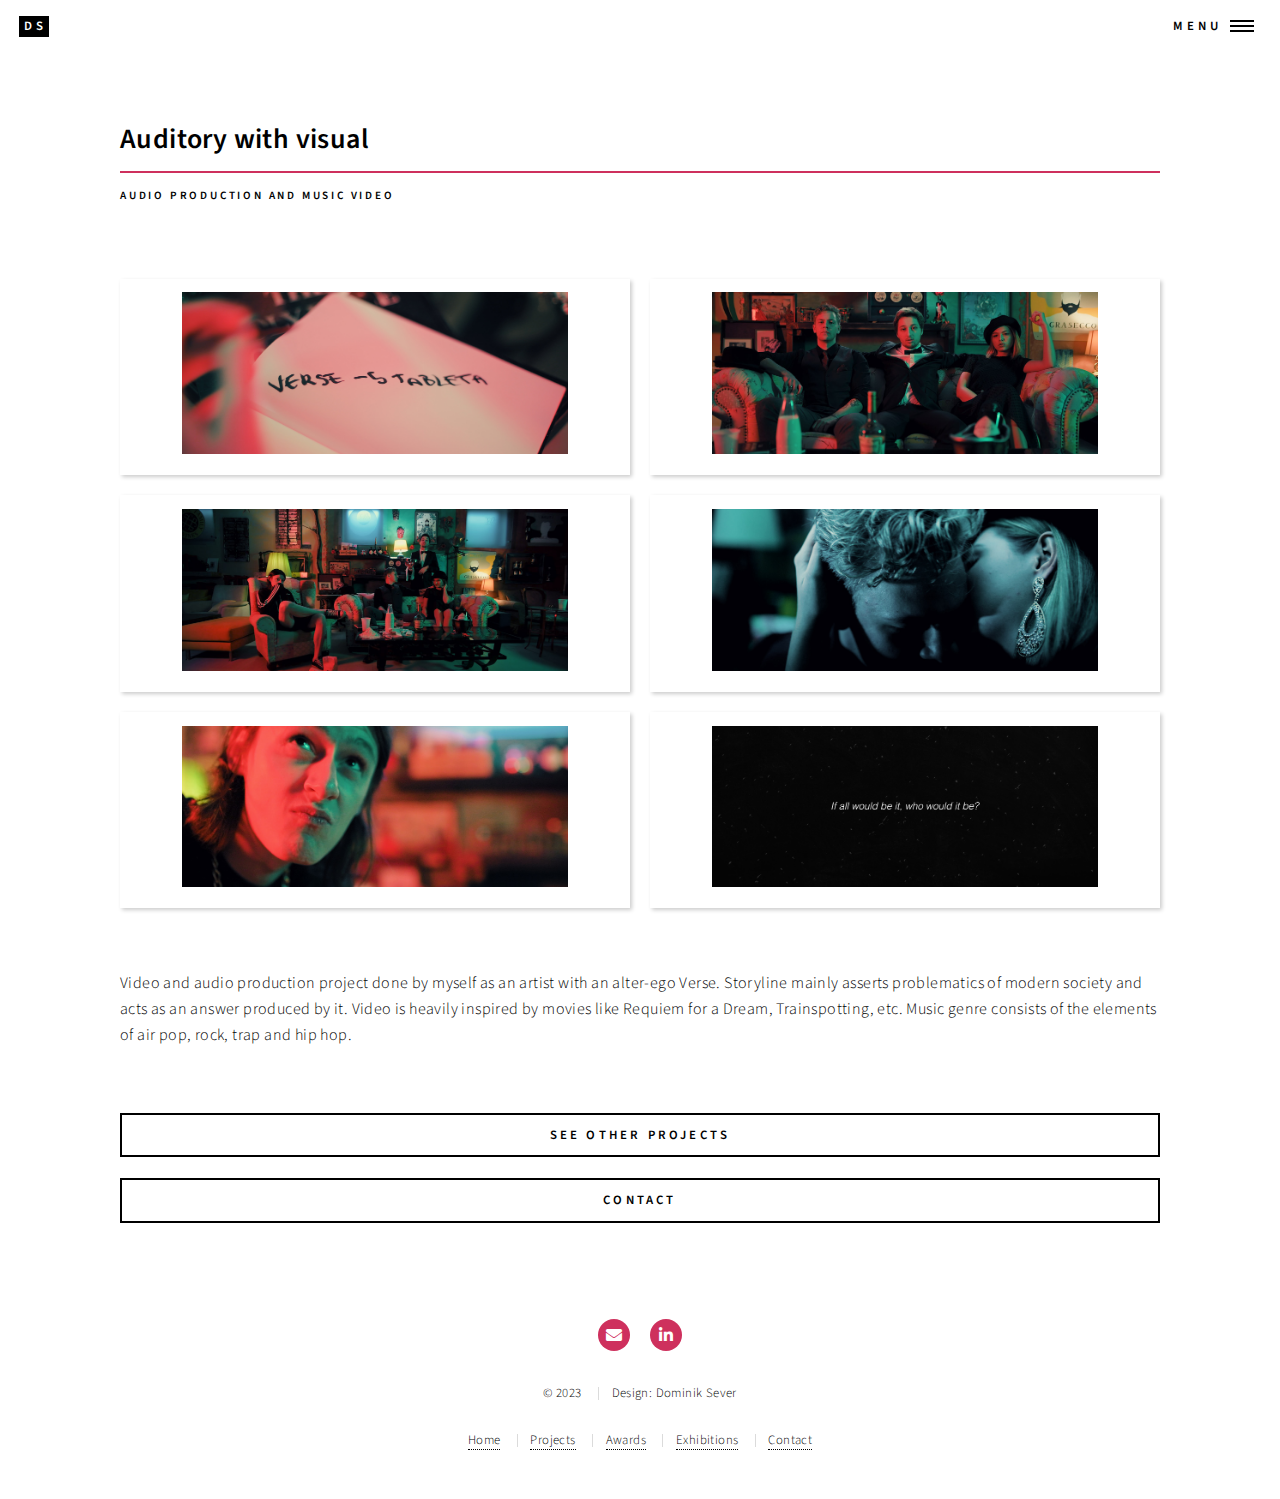
==== commit d86fb299: "Add files via upload" ====
--- a/auditory-with-visual.html
+++ b/auditory-with-visual.html
@@ -7,6 +7,33 @@
 		<title>Dominik Sever</title>
 		<meta charset="utf-8" />
 		<meta name="viewport" content="width=device-width, initial-scale=1, user-scalable=no" />
+		<meta name="description" content="Master of Engineering in Multimedia and Graphic Technology">
+		
+		<link rel="apple-touch-icon" sizes="180x180" href="/images/apple-touch-icon.png">
+		<link rel="icon" type="image/png" sizes="32x32" href="/images/favicon-32x32.png">
+		<link rel="icon" type="image/png" sizes="16x16" href="/images/favicon-16x16.png">
+		<link rel="manifest" href="/images/site.webmanifest">
+		<link rel="mask-icon" href="/images/safari-pinned-tab.svg" color="#5bbad5">
+		<link rel="shortcut icon" href="/images/favicon.ico">
+		<meta name="msapplication-TileColor" content="#b91d47">
+		<meta name="msapplication-config" content="/images/browserconfig.xml">
+		<meta name="theme-color" content="#ffffff">
+
+		<!-- Facebook Meta Tags -->
+		<meta property="og:url" content="https://www.dominiksever.com/">
+		<meta property="og:type" content="website">
+		<meta property="og:title" content="Dominik Sever">
+		<meta property="og:description" content="Master of Engineering in Multimedia and Graphic Technology">
+		<meta property="og:image" content="https://www.dominiksever.com/images/linkpreview.png">
+
+		<!-- Twitter Meta Tags -->
+		<meta name="twitter:card" content="summary_large_image">
+		<meta property="twitter:domain" content="dominiksever.com">
+		<meta property="twitter:url" content="https://www.dominiksever.com/">
+		<meta name="twitter:title" content="Dominik Sever">
+		<meta name="twitter:description" content="Master of Engineering in Multimedia and Graphic Technology">
+		<meta name="twitter:image" content="https://www.dominiksever.com/images/linkpreview.png">
+
 		<link rel="stylesheet" href="assets/css/main.css" />
 		<noscript><link rel="stylesheet" href="assets/css/noscript.css" /></noscript>
 	</head>
@@ -81,11 +108,12 @@
 					</div>
 				</section>	
 
-				<!-- Other projects button -->
+				<!-- Other projects & contact button -->
 				<section id="one" class="fadein, bttnspace">
 					<div class="inner">										
 						<ul class="actions stacked">
 							<li><a href="./#projects" class="button fit scrolly">See Other Projects</i></a></li>
+							<li><a href="./#contact" class="button fit scrolly">Contact</i></a></li>
 						</ul>
 					</div>
 				</section>											
--- a/assets/css/main.css
+++ b/assets/css/main.css
@@ -3392,7 +3392,7 @@
 		border-bottom: 0 !important;
 		cursor: default;
 		height: 60vh;
-		margin-bottom: -3.25em;
+		margin-bottom: 0;
 		max-height: 32em;
 		min-height: 100vh;
 		position: relative;
@@ -3565,14 +3565,12 @@
 
 		@media screen and (max-width: 480px) {
 
-			#banner {
-				padding: 6em 0 2em 0 ;
-			}
+			
 
 				
 
 				#banner.major {
-					padding: 8em 0 4em 0 ;
+					padding: 0 0 0 0 ;
 				}
 
 		}
@@ -3700,7 +3698,7 @@
 	@media screen and (max-width: 480px) {
 
 		#projectpage {
-			padding: 6em 0 2em 0 ;
+			padding: 0 0 2em 0 ;
 		}
 
 			#projectpage > .inner .content p br {
@@ -3708,7 +3706,7 @@
 			}
 
 			#projectpage.major {
-				padding: 8em 0 4em 0 ;
+				padding: 0 0 0 0 ;
 			}
 
 	}
@@ -3832,16 +3830,12 @@
 
 	@media screen and (max-width: 480px) {
 
-		#projects {
-			padding: 6em 0 2em 0 ;
-		}
-
 			#projects > .inner .content p br {
 				display: none;
 			}
 
 			#projects.major {
-				padding: 8em 0 4em 0 ;
+				padding: 0 0 0 0 ;
 			}
 
 	}		
@@ -3907,7 +3901,7 @@
 	border-bottom: 0 !important;
 	cursor: default;
 	height: 60vh;
-	margin-bottom: -3.25em;
+	margin-bottom: 0;
 	max-height: 32em;
 	min-height: 100vh;
 	position: relative;
@@ -4082,16 +4076,10 @@
 
 	}
 
-	@media screen and (max-width: 480px) {
-
-		#awards {
-			padding: 6em 0 2em 0 ;
-		}
-
-			
+	@media screen and (max-width: 480px) {			
 
 			#awards.major {
-				padding: 8em 0 4em 0 ;
+				padding: 4em 0 0 0 ;
 			}
 
 	}		
@@ -4299,9 +4287,6 @@
 
 	@media screen and (max-width: 480px) {
 
-		#exhibitions {
-			padding: 6em 0 2em 0 ;
-		}
 
 			#exhibitions > .inner .content {
 				display: block;
@@ -4309,7 +4294,7 @@
 			}
 
 			#exhibitions.major {
-				padding: 8em 0 4em 0 ;
+				padding: 4em 0 0 0 ;
 			}
 
 	}		
@@ -4326,7 +4311,7 @@
 	display: -webkit-flex;
 	display: -ms-flex;
 	display: flex;
-	padding: 6em 0 2em 0 ;
+	
 	background-attachment: fixed;
 	background-position: center;
 	background-repeat: no-repeat;
@@ -4487,7 +4472,7 @@
 	@media screen and (max-width: 736px) {
 
 		#contact {
-			padding: 5em 0 1em 0 ;
+			padding: 0 0 0 0 ;
 			height: auto;
 			max-height: none;
 			min-height: 100vh;
@@ -4517,7 +4502,7 @@
 	@media screen and (max-width: 480px) {
 
 		#contact {
-			padding: 6em 0 2em 0 ;
+			padding: 0 0 0 0 ;
 		}
 
 			#contact > .inner .content p br {
@@ -4525,11 +4510,15 @@
 			}
 
 			#contact.major {
-				padding: 8em 0 4em 0 ;
+				padding: 0 0 0 0 ;
 			}
 
 	}			
 
+
+#one p {
+	margin-bottom: 4em;
+}
 
 #one.fadein {
 	animation: fadeIn 2s;
@@ -4806,7 +4795,7 @@
   -moz-column-gap: 1em;
   column-gap: 1em;
    margin: 0;
-    padding: 3em 0 6em 0;
+    padding: 3em 0 3em 0;
     -moz-column-gap: 1.5em;
     -webkit-column-gap: 1.5em;
     column-gap: 1.5em;
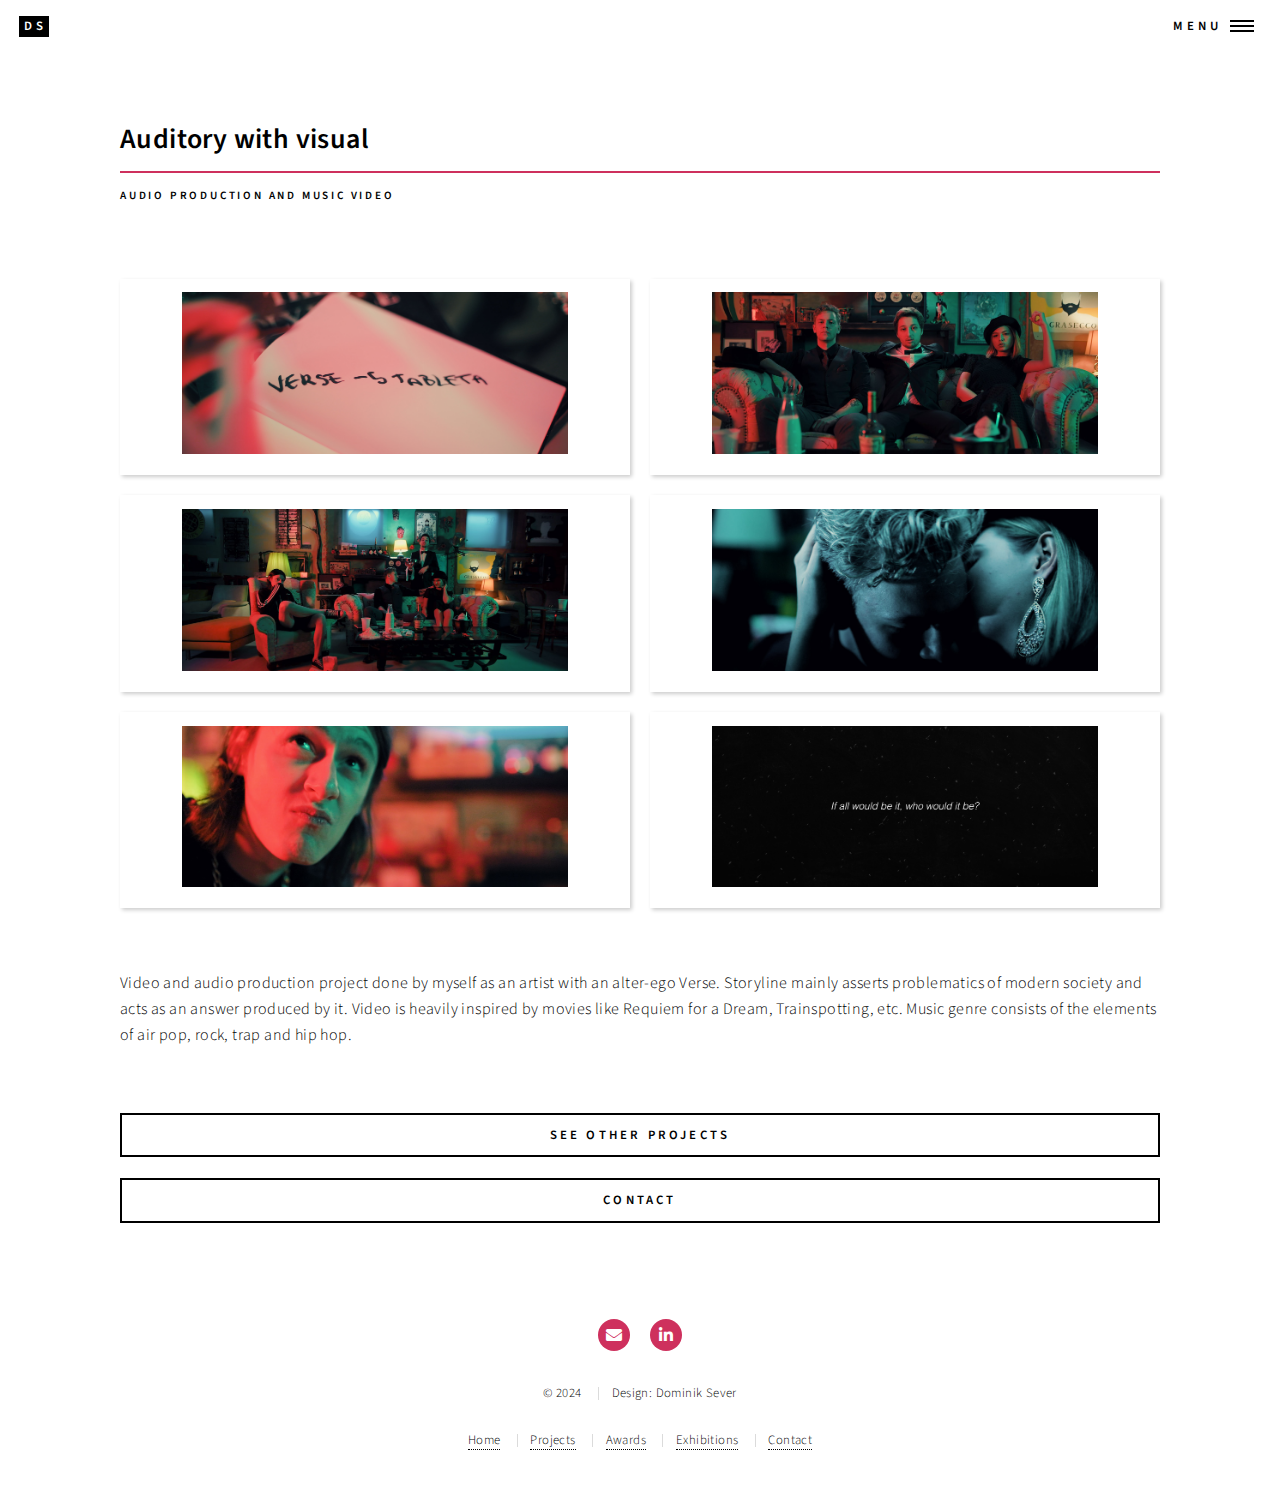
==== commit 993fec86: "Update auditory-with-visual.html" ====
--- a/auditory-with-visual.html
+++ b/auditory-with-visual.html
@@ -122,11 +122,11 @@
 				<footer id="footer">
 					<div class="inner">
 						<ul class="icons">		
-							<li><a href="mailto:contact@dominiksever.com" class="icon solid alt fa-envelope"><span class="label">Email</span></a></li>
+							<li><a href="mailto:dominiksever@outlook.com" class="icon solid alt fa-envelope"><span class="label">Email</span></a></li>
 							<li><a href="https://www.linkedin.com/in/dominik-sever/" target="_blank" class="icon brands alt fa-linkedin-in"><span class="label">LinkedIn</span></a></li>
 						</ul>			
 						<ul class="copyright">
-							<li>&copy; 2023</li>
+							<li>&copy; 2024</li>
 							<li>Design: Dominik Sever</li>
 						</ul>
 						<ul class="copyright">
@@ -154,4 +154,4 @@
 			<script src="assets/js/main.js"></script>
 
 	</body>
-</html>+</html>
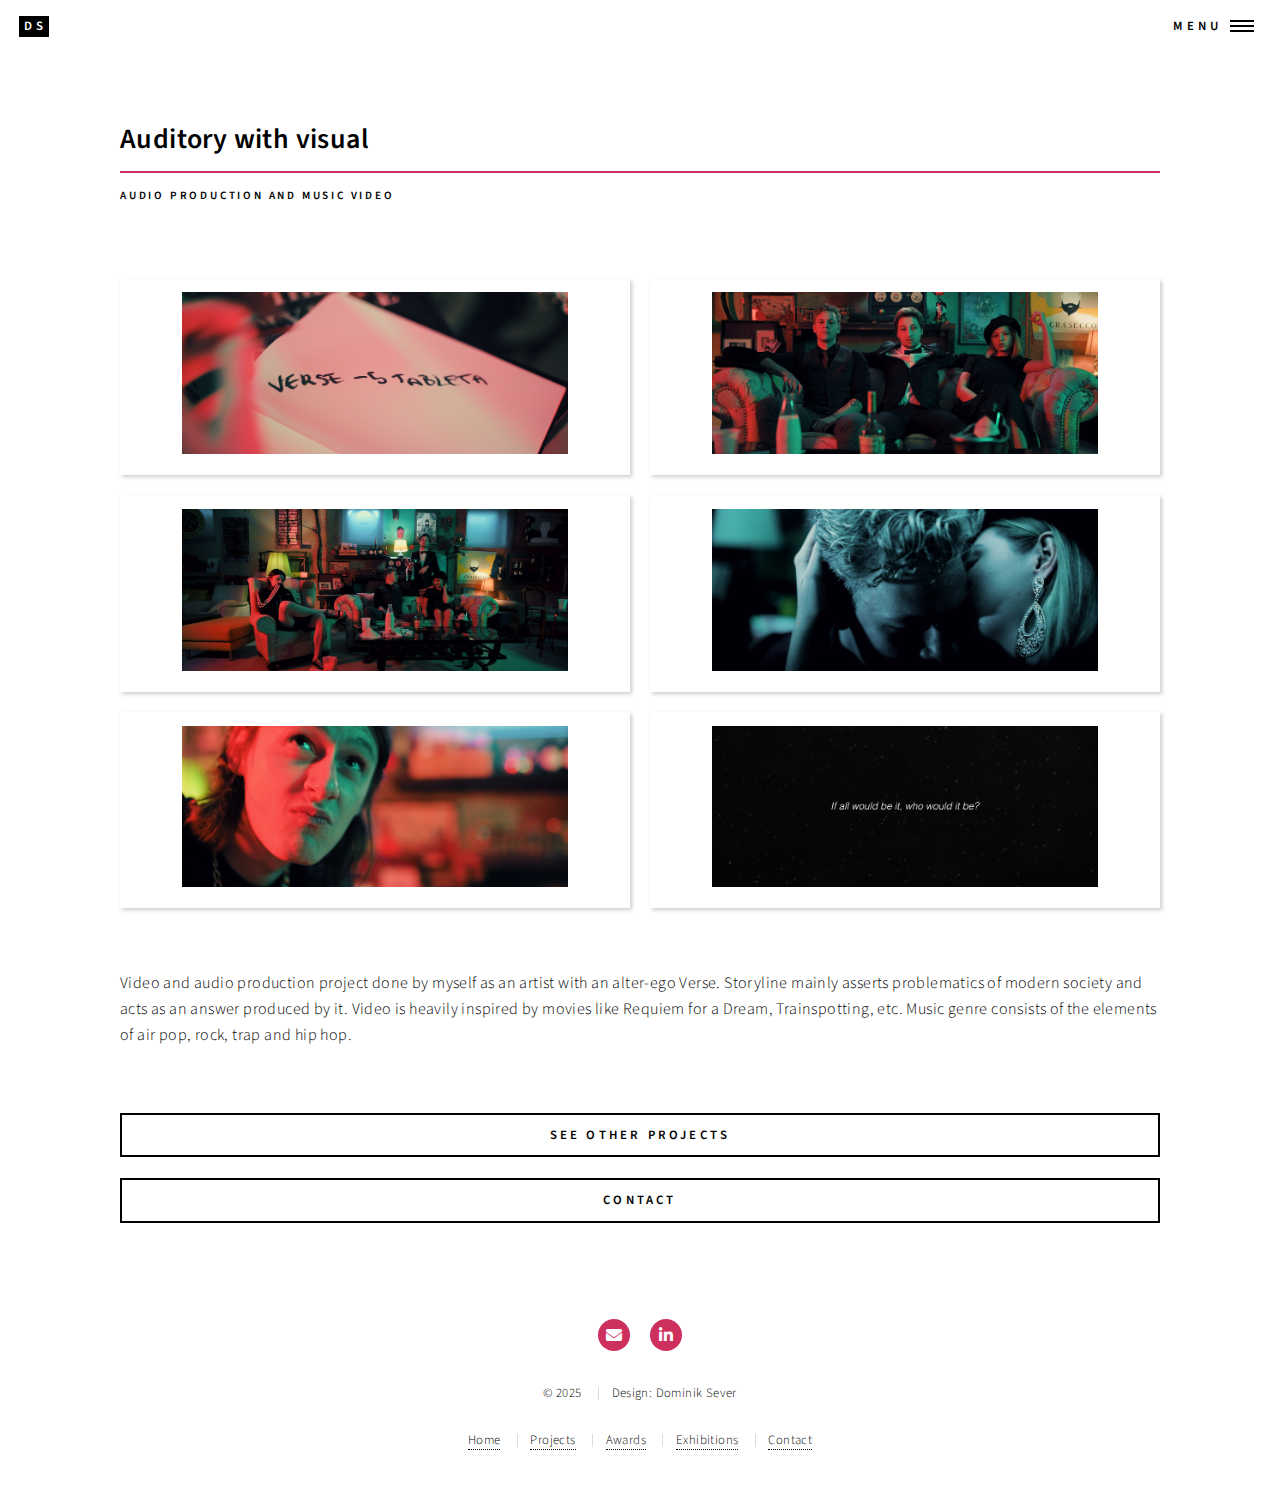
==== commit 6dc559c7: "Update auditory-with-visual.html" ====
--- a/auditory-with-visual.html
+++ b/auditory-with-visual.html
@@ -126,7 +126,7 @@
 							<li><a href="https://www.linkedin.com/in/dominik-sever/" target="_blank" class="icon brands alt fa-linkedin-in"><span class="label">LinkedIn</span></a></li>
 						</ul>			
 						<ul class="copyright">
-							<li>&copy; 2024</li>
+							<li>&copy; 2025</li>
 							<li>Design: Dominik Sever</li>
 						</ul>
 						<ul class="copyright">
